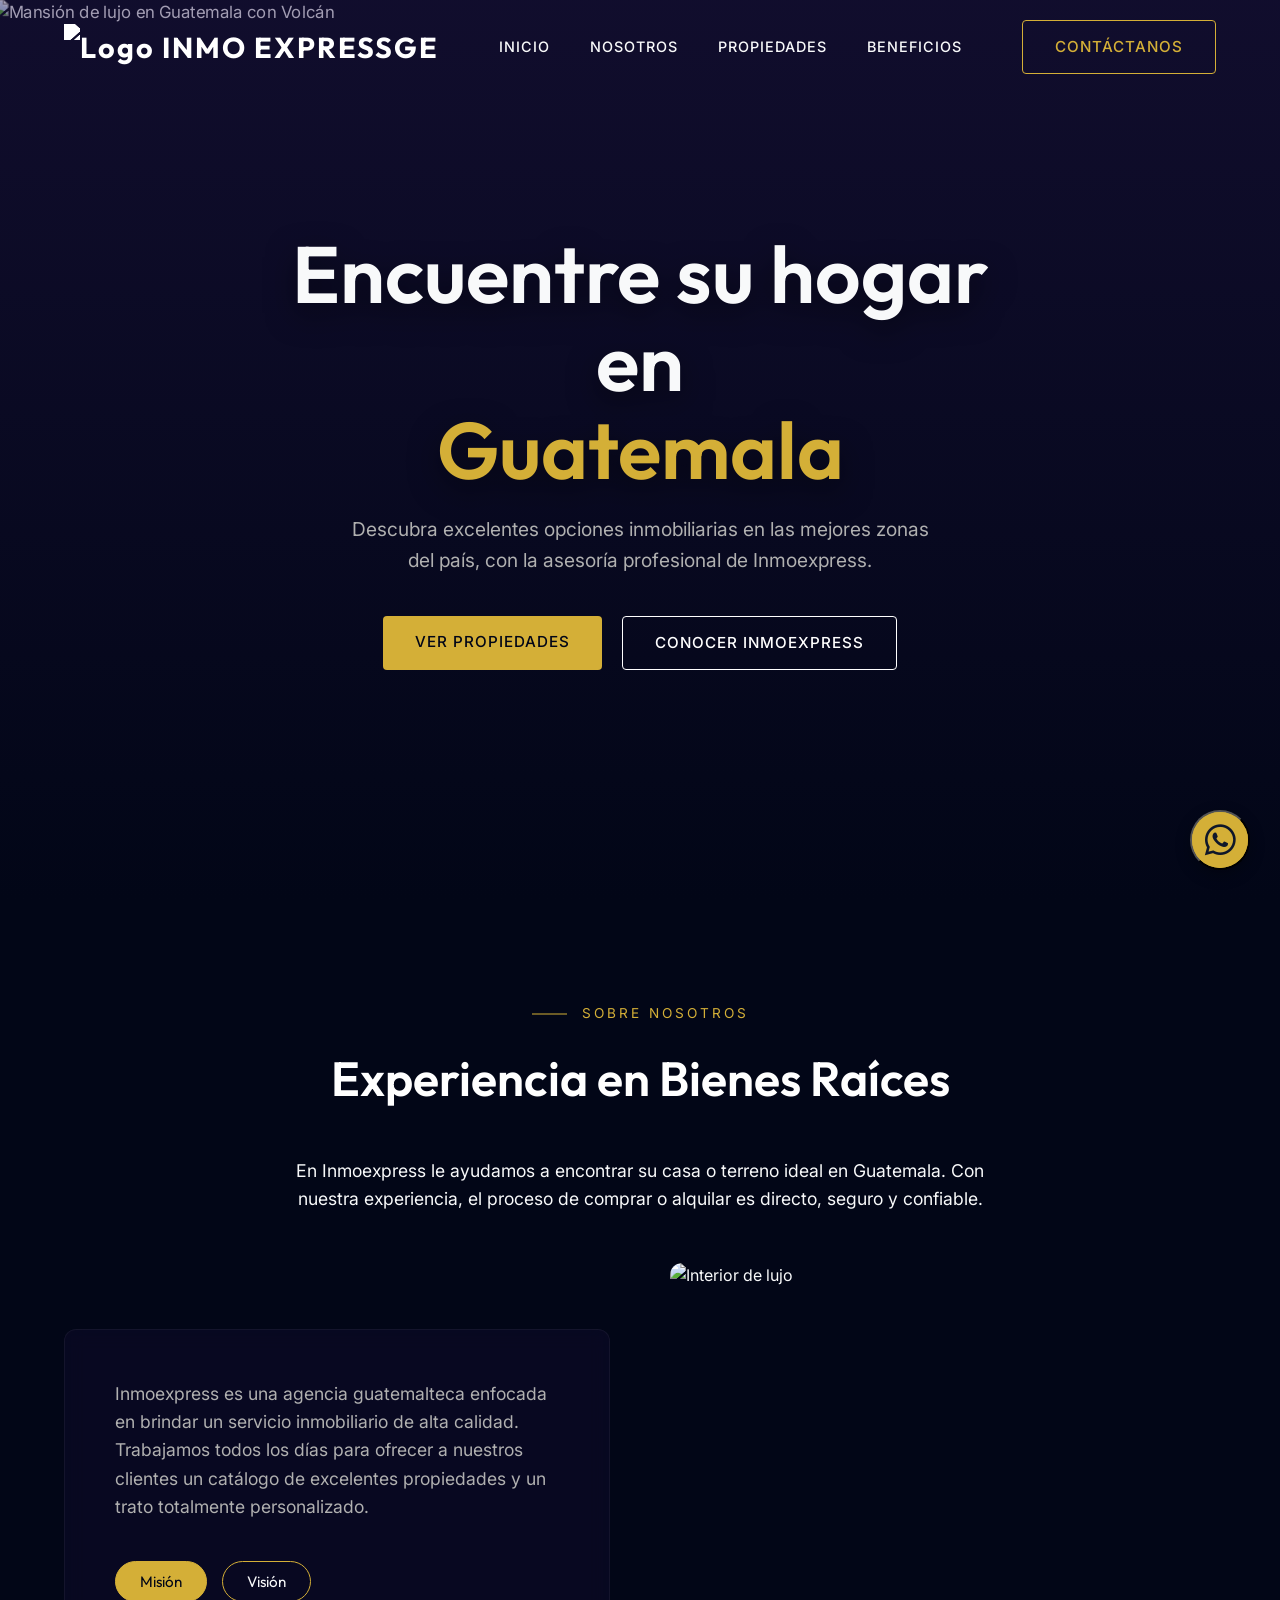
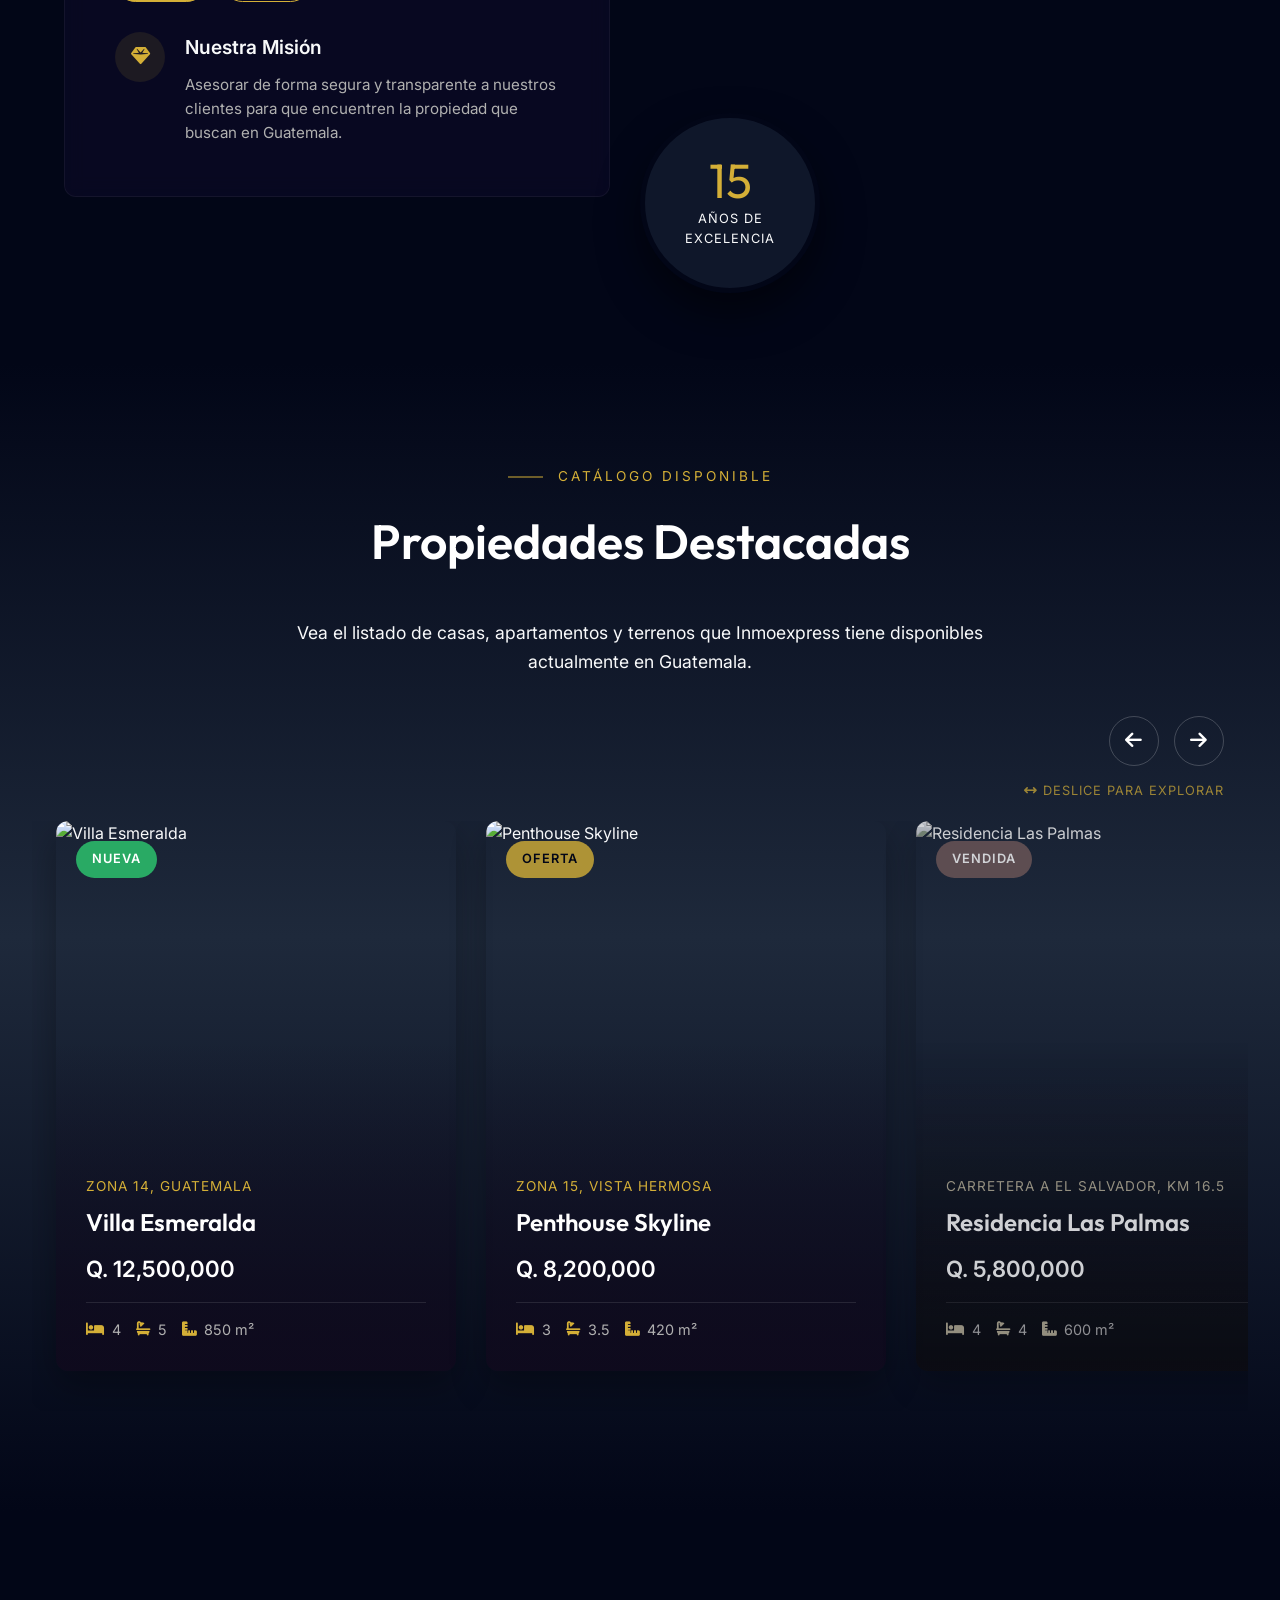
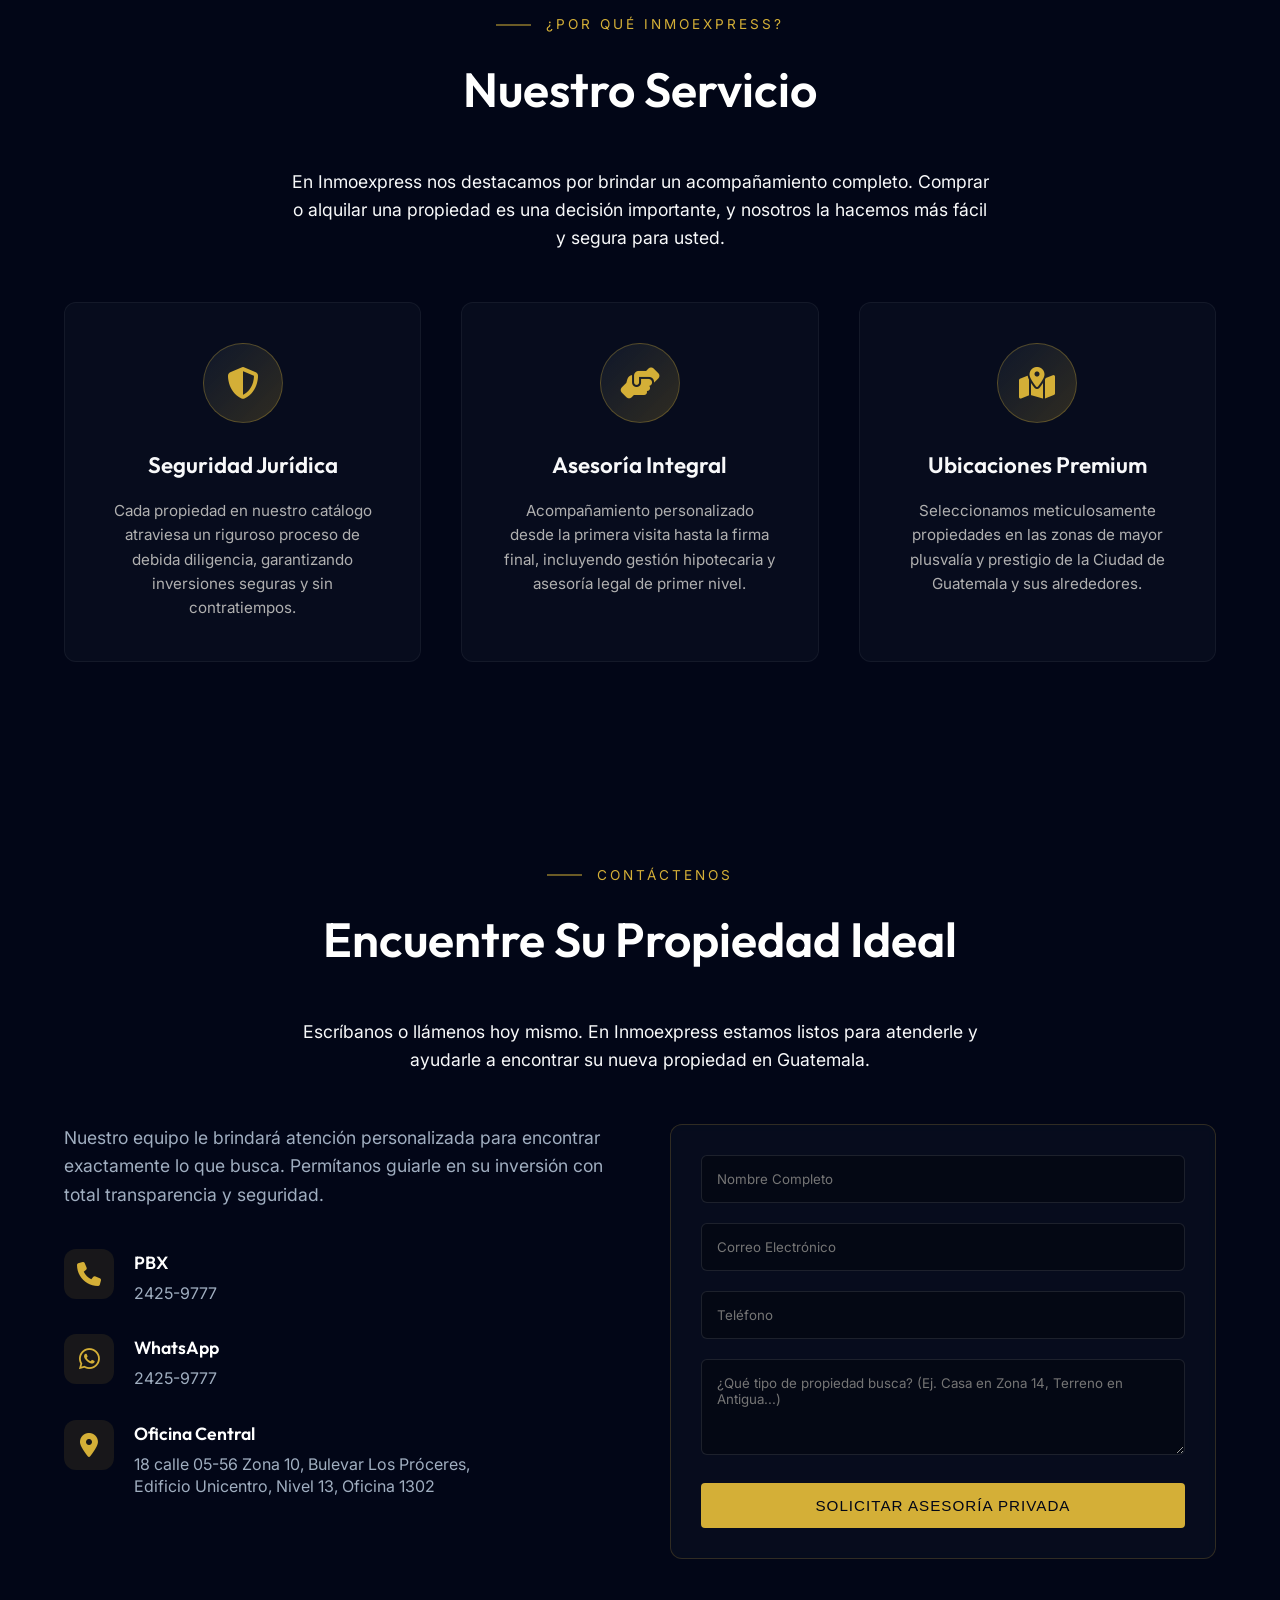
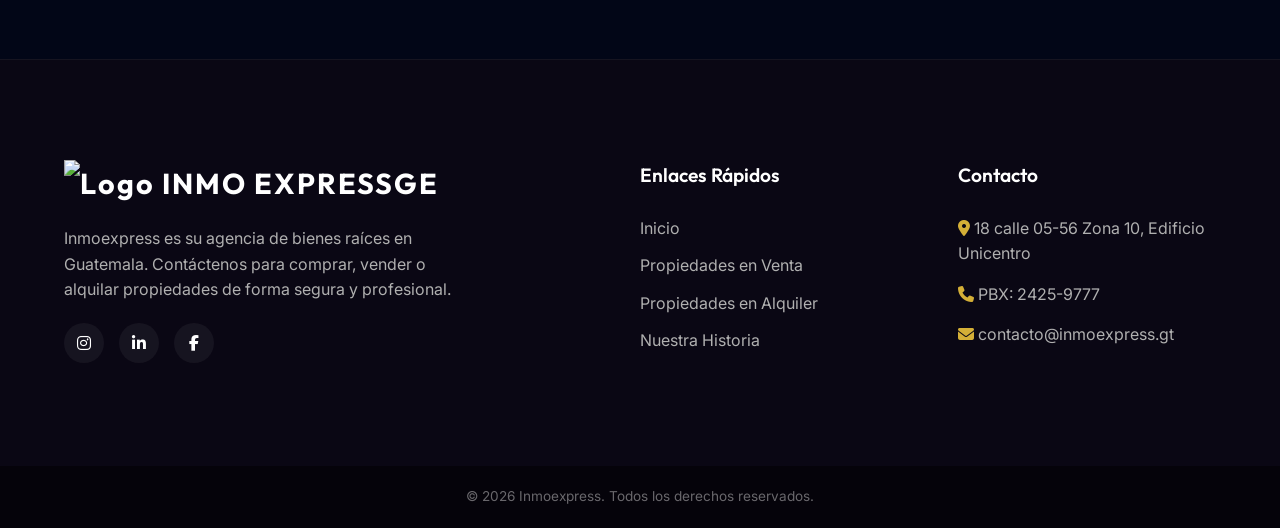
==== index.html @ 65773c31 "Add files via upload" ====
<!DOCTYPE html>
<html lang="es">
<head>
    <meta charset="UTF-8">
    <meta name="viewport" content="width=device-width, initial-scale=1.0">
    <title>Inmoexpress | Experiencia Premium en Bienes Raíces</title>
    <meta name="description" content="Descubra las propiedades más exclusivas en venta y alquiler en Guatemala. Inmoexpress le ofrece un servicio de lujo y una selección inigualable de hogares.">
    
    <!-- Google Fonts -->
    <link rel="preconnect" href="https://fonts.googleapis.com">
    <link rel="preconnect" href="https://fonts.gstatic.com" crossorigin>
    <link href="https://fonts.googleapis.com/css2?family=Inter:wght@300;400;500;600&family=Outfit:wght@400;600;700&display=swap" rel="stylesheet">
    
    <!-- Font Awesome -->
    <link rel="stylesheet" href="https://cdnjs.cloudflare.com/ajax/libs/font-awesome/6.4.0/css/all.min.css">
    
    <!-- Custom CSS -->
    <link rel="stylesheet" href="styles.css">
</head>
<body>
    
    <!-- Preloader -->
    <div id="preloader" class="preloader">
        <div class="loader-content">
            <img src="https://i.ibb.co/hxGrPKf1/Logo-INMO-EXPRESSGE.png" alt="Logo INMO EXPRESSGE" class="preloader-logo" style="max-width: 200px; margin-bottom: 20px;">
            <div class="line-loader"></div>
        </div>
    </div>


    <!-- Navigation -->
    <nav id="navbar" class="navbar">
        <div class="nav-container">
            <a href="#" class="brand-logo" style="display: flex; align-items: center;">
                <img src="https://i.ibb.co/hxGrPKf1/Logo-INMO-EXPRESSGE.png" alt="Logo INMO EXPRESSGE" class="navbar-logo" style="max-height: 75px;">
            </a>
            <ul class="nav-links">
                <li><a href="#inicio">Inicio</a></li>
                <li><a href="#nosotros">Nosotros</a></li>
                <li><a href="propiedades.html">Propiedades</a></li>
                <li><a href="#beneficios">Beneficios</a></li>
            </ul>
            <div class="nav-actions">
                <a href="#contacto" class="btn btn-outline">Contáctanos</a>
                <div class="hamburger">
                    <div class="bar"></div>
                    <div class="bar"></div>
                    <div class="bar"></div>
                </div>
            </div>
        </div>
    </nav>

    <!-- Hero Section -->
    <section id="inicio" class="hero">
        <div class="hero-bg">
            <img src="assets/mansion_4k_hero.png" alt="Mansión de lujo en Guatemala con Volcán">
            <div class="hero-overlay"></div>
        </div>
        <div class="hero-content">
            <h1 class="hero-title">Encuentre su hogar en <br><span class="text-gold">Guatemala</span></h1>
            <p class="hero-subtitle">Descubra excelentes opciones inmobiliarias en las mejores zonas del país, con la asesoría profesional de Inmoexpress.</p>
            <div class="hero-buttons">
                <a href="propiedades.html" class="btn btn-primary">Ver Propiedades</a>
                <a href="#nosotros" class="btn btn-secondary">Conocer Inmoexpress</a>
            </div>
        </div>

    </section>

    <section id="nosotros" class="about-section section-padding">
        <div class="container">
            <div class="text-center fade-in" style="margin-bottom: 50px;">
                <span class="section-tag">Sobre Nosotros</span>
                <h2 class="section-title">Experiencia en Bienes Raíces</h2>
                <p class="section-description" style="max-width: 700px; margin: 15px auto 0; color: var(--text-main); font-size: 1.1rem; line-height: 1.6;">En Inmoexpress le ayudamos a encontrar su casa o terreno ideal en Guatemala. Con nuestra experiencia, el proceso de comprar o alquilar es directo, seguro y confiable.</p>
            </div>
            <div class="about-grid">
                <div class="about-text glass-card fade-in">
                    <p>Inmoexpress es una agencia guatemalteca enfocada en brindar un servicio inmobiliario de alta calidad. Trabajamos todos los días para ofrecer a nuestros clientes un catálogo de excelentes propiedades y un trato totalmente personalizado.</p>
                    
                    <div class="mission-vision-tabs">
                        <button class="mv-tab active" data-tab="mision">Misión</button>
                        <button class="mv-tab" data-tab="vision">Visión</button>
                    </div>
                    <div class="mission-vision-content">
                        <div id="mision" class="mv-content active">
                            <div class="mv-item">
                                <div class="mv-icon"><i class="fa-solid fa-gem"></i></div>
                                <div>
                                    <h3>Nuestra Misión</h3>
                                    <p>Asesorar de forma segura y transparente a nuestros clientes para que encuentren la propiedad que buscan en Guatemala.</p>
                                </div>
                            </div>
                        </div>
                        <div id="vision" class="mv-content">
                            <div class="mv-item">
                                <div class="mv-icon"><i class="fa-solid fa-eye"></i></div>
                                <div>
                                    <h3>Nuestra Visión</h3>
                                    <p>Ser la agencia de bienes raíces más confiable de Guatemala, reconocida por nuestro excelente servicio al cliente.</p>
                                </div>
                            </div>
                        </div>
                    </div>
                </div>
                <div class="about-image-wrapper fade-in" style="transition-delay: 0.2s;">
                    <div class="about-image">
                        <img src="assets/prop_1_1777755595870.png" alt="Interior de lujo">
                    </div>
                    <div class="experience-badge tilt-effect">
                        <div class="badge-inner">
                            <div class="badge-front">
                                <span class="number">15</span>
                                <span class="text">Años de<br>Excelencia</span>
                            </div>
                            <div class="badge-back">
                                <span class="number">15</span>
                                <span class="text">Años de<br>Excelencia</span>
                            </div>
                        </div>
                    </div>
                </div>
            </div>
        </div>
    </section>

    <section id="propiedades" class="properties-section section-padding">
        <div class="container-fluid">
            <div class="text-center fade-in" style="margin-bottom: 40px;">
                <span class="section-tag">Catálogo Disponible</span>
                <h2 class="section-title">Propiedades Destacadas</h2>
                <p class="section-description" style="max-width: 700px; margin: 15px auto 0; color: var(--text-main); font-size: 1.1rem; line-height: 1.6;">Vea el listado de casas, apartamentos y terrenos que Inmoexpress tiene disponibles actualmente en Guatemala.</p>
            </div>
            <div class="properties-header fade-in">
                <div style="flex-grow: 1;"></div>
                <div class="header-actions" style="display: flex; flex-direction: column; align-items: flex-end; gap: 15px;">
                    <div class="carousel-controls">
                        <button class="carousel-btn prev-btn"><i class="fa-solid fa-arrow-left"></i></button>
                        <button class="carousel-btn next-btn"><i class="fa-solid fa-arrow-right"></i></button>
                    </div>
                    <p class="carousel-instruction" style="margin: 0; padding: 0; opacity: 0.7;"><i class="fa-solid fa-arrows-left-right"></i> Deslice para explorar</p>
                </div>
            </div>
            
            <div class="carousel-container fade-in" style="transition-delay: 0.2s;">
                <div class="properties-track" id="properties-track">
                    <!-- Property Cards injected by JS -->
                </div>
            </div>
        </div>
    </section>

    <section id="beneficios" class="benefits-section section-padding">
        <div class="container">
            <div class="text-center fade-in" style="margin-bottom: 50px;">
                <span class="section-tag">¿Por qué Inmoexpress?</span>
                <h2 class="section-title">Nuestro Servicio</h2>
                <p class="section-description" style="max-width: 700px; margin: 15px auto 0; color: var(--text-main); font-size: 1.1rem; line-height: 1.6;">En Inmoexpress nos destacamos por brindar un acompañamiento completo. Comprar o alquilar una propiedad es una decisión importante, y nosotros la hacemos más fácil y segura para usted.</p>
            </div>
            <div class="benefits-grid">
                <div class="benefit-card fade-in" style="transition-delay: 0.1s;">
                    <div class="icon-box"><i class="fa-solid fa-shield-halved"></i></div>
                    <h3>Seguridad Jurídica</h3>
                    <p>Cada propiedad en nuestro catálogo atraviesa un riguroso proceso de debida diligencia, garantizando inversiones seguras y sin contratiempos.</p>
                </div>
                <div class="benefit-card fade-in" style="transition-delay: 0.2s;">
                    <div class="icon-box"><i class="fa-solid fa-handshake-angle"></i></div>
                    <h3>Asesoría Integral</h3>
                    <p>Acompañamiento personalizado desde la primera visita hasta la firma final, incluyendo gestión hipotecaria y asesoría legal de primer nivel.</p>
                </div>
                <div class="benefit-card fade-in" style="transition-delay: 0.3s;">
                    <div class="icon-box"><i class="fa-solid fa-map-location-dot"></i></div>
                    <h3>Ubicaciones Premium</h3>
                    <p>Seleccionamos meticulosamente propiedades en las zonas de mayor plusvalía y prestigio de la Ciudad de Guatemala y sus alrededores.</p>
                </div>
            </div>
        </div>
    </section>

    <section id="contacto" class="contact-section section-padding" style="background: var(--bg-dark);">
        <div class="container">
            <div class="text-center fade-in" style="margin-bottom: 50px;">
                <span class="section-tag">Contáctenos</span>
                <h2 class="section-title">Encuentre Su Propiedad Ideal</h2>
                <p class="section-description" style="max-width: 700px; margin: 15px auto 0; color: var(--text-main); font-size: 1.1rem; line-height: 1.6;">Escríbanos o llámenos hoy mismo. En Inmoexpress estamos listos para atenderle y ayudarle a encontrar su nueva propiedad en Guatemala.</p>
            </div>
            <div class="contact-grid-split">
                <div class="contact-text-side fade-in">
                    <div class="contact-header-left">
                        <p class="contact-description">Nuestro equipo le brindará atención personalizada para encontrar exactamente lo que busca. Permítanos guiarle en su inversión con total transparencia y seguridad.</p>
                    </div>
                    
                    <div class="contact-info-list">
                        <a href="tel:+50224259777" class="info-item">
                            <div class="info-icon"><i class="fa-solid fa-phone"></i></div>
                            <div class="info-text">
                                <h4>PBX</h4>
                                <p>2425-9777</p>
                            </div>
                        </a>
                        <a href="https://wa.me/50224259777" target="_blank" class="info-item">
                            <div class="info-icon"><i class="fa-brands fa-whatsapp"></i></div>
                            <div class="info-text">
                                <h4>WhatsApp</h4>
                                <p>2425-9777</p>
                            </div>
                        </a>
                        <a href="https://maps.google.com/?q=Edificio+Unicentro+Zona+10+Guatemala" target="_blank" class="info-item">
                            <div class="info-icon"><i class="fa-solid fa-location-dot"></i></div>
                            <div class="info-text">
                                <h4>Oficina Central</h4>
                                <p>18 calle 05-56 Zona 10, Bulevar Los Próceres,<br>Edificio Unicentro, Nivel 13, Oficina 1302</p>
                            </div>
                        </a>
                    </div>
                </div>
                
                <div class="contact-form-side fade-in" style="transition-delay: 0.2s;">
                    <div class="contact-form-container glass-card">
                        <form id="main-contact-form" onsubmit="event.preventDefault(); alert('Formulario enviado con éxito. Un asesor se comunicará pronto.');">
                            <div class="form-group">
                                <input type="text" placeholder="Nombre Completo" required>
                            </div>
                            <div class="form-group">
                                <input type="email" placeholder="Correo Electrónico" required>
                            </div>
                            <div class="form-group">
                                <input type="tel" placeholder="Teléfono" required>
                            </div>
                            <div class="form-group">
                                <textarea rows="4" placeholder="¿Qué tipo de propiedad busca? (Ej. Casa en Zona 14, Terreno en Antigua...)" required></textarea>
                            </div>
                            <div class="form-btn">
                                <button type="submit" class="btn btn-primary" style="width: 100%;">Solicitar Asesoría Privada</button>
                            </div>
                        </form>
                    </div>
                </div>
            </div>
        </div>
    </section>

    <!-- Footer -->
    <footer class="advanced-footer">
        <div class="footer-top section-padding">
            <div class="container">
                <div class="footer-grid">
                    <div class="footer-brand">
                        <a href="#" class="brand-logo" style="display: flex; align-items: center; margin-bottom: 15px;">
                            <img src="https://i.ibb.co/hxGrPKf1/Logo-INMO-EXPRESSGE.png" alt="Logo INMO EXPRESSGE" class="footer-logo" style="max-height: 60px;">
                        </a>
                        <p>Inmoexpress es su agencia de bienes raíces en Guatemala. Contáctenos para comprar, vender o alquilar propiedades de forma segura y profesional.</p>
                        <div class="social-links">
                            <a href="#"><i class="fa-brands fa-instagram"></i></a>
                            <a href="#"><i class="fa-brands fa-linkedin-in"></i></a>
                            <a href="#"><i class="fa-brands fa-facebook-f"></i></a>
                        </div>
                    </div>
                    <div class="footer-links">
                        <h4>Enlaces Rápidos</h4>
                        <ul>
                            <li><a href="#inicio">Inicio</a></li>
                            <li><a href="propiedades.html">Propiedades en Venta</a></li>
                            <li><a href="propiedades.html">Propiedades en Alquiler</a></li>
                            <li><a href="#nosotros">Nuestra Historia</a></li>
                        </ul>
                    </div>
                    <div class="footer-contact">
                        <h4>Contacto</h4>
                        <ul>
                            <li><a href="https://maps.google.com/?q=Edificio+Unicentro+Zona+10+Guatemala" target="_blank"><i class="fa-solid fa-location-dot"></i> 18 calle 05-56 Zona 10, Edificio Unicentro</a></li>
                            <li><a href="tel:+50224259777"><i class="fa-solid fa-phone"></i> PBX: 2425-9777</a></li>
                            <li><a href="mailto:contacto@inmoexpress.gt"><i class="fa-solid fa-envelope"></i> contacto@inmoexpress.gt</a></li>
                        </ul>
                    </div>
                </div>
            </div>
        </div>
        <div class="footer-bottom">
            <div class="container">
                <p>&copy; 2026 Inmoexpress. Todos los derechos reservados.</p>
            </div>
        </div>
    </footer>

    <!-- Property Details Modal Overlay -->
    <div id="property-modal" class="modal-overlay">
        <div class="modal-content">
            <button class="close-modal"><i class="fa-solid fa-xmark"></i></button>
            <div class="modal-body" id="modal-body">
                <!-- Injected via JS -->
            </div>
        </div>
    </div>

    <!-- WhatsApp Chatbot -->
    <div class="whatsapp-container">
        <div class="whatsapp-chat-window" id="wa-chat-window">
            <div class="wa-header">
                <div class="wa-avatar">
                    <div class="wa-avatar-img">IE</div>
                    <div class="wa-status-dot"></div>
                </div>
                <div class="wa-info">
                    <h4>Inmoexpress</h4>
                    <p>en línea</p>
                </div>
                <button class="wa-close" id="wa-close"><i class="fa-solid fa-xmark"></i></button>
            </div>
            
            <div class="wa-body" id="wa-body">
                <div class="wa-date-badge">HOY</div>
                <div class="wa-message bot-message">
                    <p>¡Hola! 👋 Bienvenida a <strong>Inmoexpress</strong>. Estamos en línea ahora mismo y nos encantaría ayudarte a encontrar tu próximo hogar.</p>
                    <span class="wa-time">Ahora</span>
                </div>
                <div class="wa-message bot-message typing" id="wa-typing">
                    <div class="dot"></div>
                    <div class="dot"></div>
                    <div class="dot"></div>
                </div>
            </div>
            
            <div class="wa-footer">
                <div class="wa-action-card">
                    <h4>¿Iniciar conversación?</h4>
                    <p>Tiempo de respuesta promedio: 2 minutos</p>
                    <button class="wa-action-btn-new" id="wa-start-chat">
                        <i class="fa-brands fa-whatsapp"></i> Iniciar conversación
                    </button>
                </div>
            </div>
        </div>
        <button class="whatsapp-btn pulse" id="wa-btn">
            <i class="fa-brands fa-whatsapp"></i>
        </button>
    </div>

    <script src="script.js"></script>
</body>
</html>
---- styles.css ----
/* CSS Reset & Variables */
:root {
    --primary: #0f172a; /* Slate 900 */
    --primary-light: #1e293b;
    --accent: #D4AF37; /* Gold */
    --accent-hover: #f1cd56;
    --text-main: #f8f9fa;
    --text-muted: #b0b0b0;
    --bg-dark: #020617; /* Slate 950 */
    --bg-card: rgba(15, 23, 42, 0.4);
    
    --font-heading: 'Outfit', sans-serif;
    --font-body: 'Inter', sans-serif;
    
    --transition: all 0.4s cubic-bezier(0.25, 0.8, 0.25, 1);
    --transition-slow: all 0.8s cubic-bezier(0.25, 0.8, 0.25, 1);
}

* {
    margin: 0;
    padding: 0;
    box-sizing: border-box;
}

html {
    scroll-behavior: smooth;
}

body {
    font-family: var(--font-body);
    background-color: var(--bg-dark);
    color: var(--text-main);
    overflow-x: hidden;
    line-height: 1.6;
}

h1, h2, h3, h4 {
    font-family: var(--font-heading);
    font-weight: 600;
}

a {
    text-decoration: none;
    color: inherit;
    transition: var(--transition);
}

ul {
    list-style: none;
}

/* Utilities */
.text-gold { color: var(--accent); }
.section-padding { padding: 100px 0; }
.container { width: 90%; max-width: 1200px; margin: 0 auto; }
.container-fluid { width: 95%; margin: 0 auto; overflow: hidden; }
.text-center { text-align: center; }

.section-tag {
    display: inline-block;
    color: var(--accent);
    font-size: 0.85rem;
    text-transform: uppercase;
    letter-spacing: 3px;
    margin-bottom: 15px;
    position: relative;
    padding-left: 50px;
}
.section-tag::before {
    content: '';
    position: absolute;
    left: 0;
    top: 50%;
    transform: translateY(-50%);
    width: 35px;
    height: 1px;
    background-color: var(--accent);
}

.section-title {
    font-size: 3rem;
    margin-bottom: 40px;
    color: white;
}

.btn {
    display: inline-block;
    padding: 14px 32px;
    border-radius: 4px;
    font-weight: 500;
    font-size: 0.95rem;
    letter-spacing: 1px;
    text-transform: uppercase;
    cursor: pointer;
    transition: var(--transition);
    border: none;
}

.btn-primary {
    background-color: var(--accent);
    color: var(--bg-dark);
}
.btn-primary:hover {
    background-color: var(--accent-hover);
    transform: translateY(-3px);
    box-shadow: 0 10px 20px rgba(212, 175, 55, 0.3);
}

.btn-secondary {
    background-color: transparent;
    color: white;
    border: 1px solid white;
}
.btn-secondary:hover {
    background-color: white;
    color: var(--bg-dark);
}

.btn-outline {
    background-color: transparent;
    color: var(--accent);
    border: 1px solid var(--accent);
}
.btn-outline:hover {
    background-color: var(--accent);
    color: var(--bg-dark);
}

/* Glassmorphism */
.glass-card {
    background: rgba(39, 24, 78, 0.2);
    backdrop-filter: blur(10px);
    -webkit-backdrop-filter: blur(10px);
    border: 1px solid rgba(255, 255, 255, 0.05);
    border-radius: 12px;
}

/* Preloader */
.preloader {
    position: fixed;
    top: 0;
    left: 0;
    width: 100%;
    height: 100vh;
    background-color: var(--bg-dark);
    display: flex;
    justify-content: center;
    align-items: center;
    z-index: 9999;
    transition: opacity 0.8s ease;
}
.loader-content {
    text-align: center;
}
.logo-text {
    font-family: var(--font-heading);
    font-size: 3rem;
    letter-spacing: 10px;
    color: var(--accent);
    margin-bottom: 20px;
}
.line-loader {
    width: 0;
    height: 2px;
    background-color: var(--accent);
    animation: loadingLine 2s ease-in-out forwards;
}
@keyframes loadingLine {
    0% { width: 0; }
    50% { width: 100px; }
    100% { width: 200px; }
}

/* Navigation */
.navbar {
    position: fixed;
    top: 0;
    width: 100%;
    padding: 20px 0;
    z-index: 1000;
    transition: var(--transition);
}
.navbar.scrolled {
    background: rgba(15, 10, 29, 0.9);
    backdrop-filter: blur(10px);
    padding: 15px 0;
    border-bottom: 1px solid rgba(255, 255, 255, 0.05);
}
.nav-container {
    width: 90%;
    margin: 0 auto;
    display: flex;
    justify-content: space-between;
    align-items: center;
}
.brand-logo {
    font-family: var(--font-heading);
    font-size: 1.8rem;
    font-weight: 700;
    letter-spacing: 2px;
    color: white;
}
.brand-logo span {
    color: var(--accent);
}
.navbar-logo {
    transition: all 0.3s ease;
}
.navbar:not(.scrolled) .navbar-logo {
    filter: brightness(0) invert(1);
}
.nav-links {
    display: flex;
    gap: 40px;
}
.nav-links a {
    font-size: 0.9rem;
    text-transform: uppercase;
    letter-spacing: 1px;
    font-weight: 500;
    position: relative;
}
.nav-links a::after {
    content: '';
    position: absolute;
    bottom: -5px;
    left: 0;
    width: 0;
    height: 1px;
    background-color: var(--accent);
    transition: var(--transition);
}
.nav-links a:hover::after {
    width: 100%;
}
.nav-actions {
    display: flex;
    align-items: center;
    gap: 20px;
}
.hamburger {
    display: none;
    cursor: pointer;
}
.hamburger .bar {
    width: 25px;
    height: 2px;
    background-color: white;
    margin: 5px 0;
    transition: var(--transition);
}

/* Hero */
.hero {
    position: relative;
    height: 100vh;
    display: flex;
    align-items: center;
    justify-content: center;
    overflow: hidden;
}
.hero-bg {
    position: absolute;
    top: 0;
    left: 0;
    width: 100%;
    height: 100%;
    z-index: -1;
}
.hero-bg img {
    width: 100%;
    height: 100%;
    object-fit: cover;
    transform: scale(1.05);
    animation: pulseBg 20s infinite alternate;
}
.hero-overlay {
    position: absolute;
    top: 0;
    left: 0;
    width: 100%;
    height: 100%;
    background: linear-gradient(to top, var(--bg-dark) 0%, rgba(39, 24, 78, 0.4) 100%);
}
@keyframes pulseBg {
    0% { transform: scale(1.05); }
    100% { transform: scale(1.15); }
}
.hero-content {
    text-align: center;
    max-width: 800px;
    padding: 0 20px;
    z-index: 1;
    transform: translateY(30px);
    opacity: 0;
    animation: fadeInUp 1s ease 1s forwards;
}
.hero-title {
    font-size: 5rem;
    line-height: 1.1;
    margin-bottom: 20px;
    text-shadow: 0 10px 30px rgba(0,0,0,0.5);
}
.hero-subtitle {
    font-size: 1.2rem;
    color: var(--text-muted);
    margin-bottom: 40px;
    max-width: 600px;
    margin-left: auto;
    margin-right: auto;
}
.hero-buttons {
    display: flex;
    gap: 20px;
    justify-content: center;
}

/* Removed Scroll Indicator */

/* Animations */
@keyframes fadeInUp {
    from { transform: translateY(40px); opacity: 0; }
    to { transform: translateY(0); opacity: 1; }
}
@keyframes fadeIn {
    from { opacity: 0; }
    to { opacity: 1; }
}

.fade-in {
    opacity: 0;
    transform: translateY(30px);
    transition: opacity 0.8s ease, transform 0.8s ease;
}
.fade-in.visible {
    opacity: 1;
    transform: translateY(0);
}

/* About Section */
.about-grid {
    display: grid;
    grid-template-columns: 1fr 1fr;
    gap: 60px;
    align-items: center;
}
.about-text {
    padding: 50px;
}
.about-text > p {
    color: var(--text-muted);
    margin-bottom: 40px;
    font-size: 1.1rem;
}
.mission-vision-tabs {
    display: flex;
    gap: 15px;
    margin-bottom: 30px;
}
.mv-tab {
    padding: 10px 24px;
    background: transparent;
    border: 1px solid var(--accent);
    color: var(--text-main);
    border-radius: 30px;
    cursor: pointer;
    font-family: var(--font-heading);
    transition: var(--transition);
    font-size: 0.95rem;
}
.mv-tab.active {
    background: var(--accent);
    color: var(--bg-dark);
}
.mv-tab:hover:not(.active) {
    background: rgba(212, 175, 55, 0.1);
}
.mv-content {
    display: none;
    animation: fadeIn 0.5s ease;
}
.mv-content.active {
    display: block;
}
.mv-item {
    display: flex;
    gap: 20px;
}
.mv-icon {
    width: 50px;
    height: 50px;
    background: rgba(212, 175, 55, 0.1);
    border-radius: 50%;
    display: flex;
    justify-content: center;
    align-items: center;
    color: var(--accent);
    font-size: 1.2rem;
    flex-shrink: 0;
}
.mv-item h3 {
    font-size: 1.2rem;
    margin-bottom: 10px;
    font-family: var(--font-body);
}
.mv-item p {
    color: var(--text-muted);
    font-size: 0.95rem;
}

.about-image-wrapper {
    position: relative;
    height: 600px;
}
.about-image {
    width: 100%;
    height: 100%;
    border-radius: 12px;
    overflow: hidden;
}
.about-image img {
    width: 100%;
    height: 100%;
    object-fit: cover;
    transition: transform 10s ease;
}
.about-image-wrapper:hover .about-image img {
    transform: scale(1.1);
}
.experience-badge {
    position: absolute;
    bottom: -30px;
    left: -30px;
    width: 180px;
    height: 180px;
    perspective: 1000px;
    z-index: 10;
}
.badge-inner {
    position: relative;
    width: 100%;
    height: 100%;
    transform-style: preserve-3d;
    transition: transform 1s;
}
.badge-front, .badge-back {
    position: absolute;
    width: 100%;
    height: 100%;
    backface-visibility: hidden;
    background: var(--primary);
    padding: 30px;
    border-radius: 50%;
    display: flex;
    flex-direction: column;
    justify-content: center;
    align-items: center;
    text-align: center;
    border: 5px solid var(--bg-dark);
    box-shadow: 0 20px 40px rgba(0,0,0,0.5);
}
.badge-back {
    transform: rotateY(180deg);
}
.badge-front .number, .badge-back .number {
    font-size: 3rem;
    font-family: var(--font-heading);
    color: var(--accent);
    line-height: 1;
}
.badge-front .text, .badge-back .text {
    font-size: 0.8rem;
    text-transform: uppercase;
    letter-spacing: 1px;
    margin-top: 5px;
    color: var(--text-main);
}

/* Properties Carousel */
.properties-section {
    background: linear-gradient(180deg, var(--bg-dark) 0%, var(--primary-light) 50%, var(--bg-dark) 100%);
    position: relative;
}
.properties-header {
    display: flex;
    justify-content: space-between;
    align-items: flex-end;
    margin-bottom: 20px;
    padding: 0 2%;
}
.carousel-controls {
    display: flex;
    gap: 15px;
}
.carousel-btn {
    width: 50px;
    height: 50px;
    border-radius: 50%;
    background: transparent;
    border: 1px solid rgba(255,255,255,0.2);
    color: white;
    cursor: pointer;
    transition: var(--transition);
    display: flex;
    justify-content: center;
    align-items: center;
    font-size: 1.2rem;
}
.carousel-btn:hover {
    background: var(--accent);
    color: var(--bg-dark);
    border-color: var(--accent);
}
.carousel-instruction {
    text-align: right;
    padding: 0 2%;
    color: var(--accent);
    font-size: 0.8rem;
    margin-bottom: 20px;
    text-transform: uppercase;
    letter-spacing: 1px;
}

.carousel-container {
    width: 100%;
    overflow-x: auto;
    /* Hide scrollbar */
    -ms-overflow-style: none;
    scrollbar-width: none;
    cursor: grab;
    padding-bottom: 40px;
}
.carousel-container::-webkit-scrollbar {
    display: none;
}
.carousel-container:active {
    cursor: grabbing;
}
.properties-track {
    display: flex;
    gap: 30px;
    padding: 0 2%;
    width: max-content;
}

/* Property Card */
.property-card {
    width: 400px;
    height: 550px;
    border-radius: 12px;
    overflow: hidden;
    position: relative;
    flex-shrink: 0;
    transition: var(--transition);
    cursor: pointer;
    box-shadow: 0 15px 35px rgba(0,0,0,0.3);
    perspective: 1000px;
    transform-style: preserve-3d;
}
.property-card:hover {
    transform: translateY(-10px);
    box-shadow: 0 25px 50px rgba(0,0,0,0.5);
}
.property-image {
    width: 100%;
    height: 100%;
    position: absolute;
    top: 0;
    left: 0;
    z-index: 1;
}
.property-image img {
    width: 100%;
    height: 100%;
    object-fit: cover;
    transition: transform 0.8s ease;
}
.property-card:hover .property-image img {
    transform: scale(1.08);
}
.property-overlay {
    position: absolute;
    bottom: 0;
    left: 0;
    width: 100%;
    height: 60%;
    background: linear-gradient(to top, rgba(15, 10, 29, 0.95) 0%, transparent 100%);
    z-index: 2;
    display: flex;
    flex-direction: column;
    justify-content: flex-end;
    padding: 30px;
}
.property-status {
    position: absolute;
    top: 20px;
    left: 20px;
    z-index: 3;
    padding: 8px 16px;
    border-radius: 30px;
    font-size: 0.8rem;
    font-weight: 600;
    text-transform: uppercase;
    letter-spacing: 1px;
    backdrop-filter: blur(5px);
}
.status-nueva { background: rgba(46, 204, 113, 0.8); color: white; }
.status-oferta { background: rgba(212, 175, 55, 0.8); color: var(--bg-dark); }
.status-vendida { background: rgba(231, 76, 60, 0.8); color: white; }

/* Sold State */
.property-card.is-sold {
    filter: grayscale(80%);
    opacity: 0.8;
}
.property-card.is-sold:hover {
    transform: none;
    cursor: not-allowed;
}
.property-card.is-sold .property-image img {
    transform: none;
}

.property-location {
    font-size: 0.85rem;
    color: var(--accent);
    margin-bottom: 5px;
    text-transform: uppercase;
    letter-spacing: 1px;
}
.property-title {
    font-family: var(--font-heading);
    font-size: 1.5rem;
    color: white;
    margin-bottom: 10px;
}
.property-price {
    font-size: 1.4rem;
    font-weight: 600;
    color: white;
    margin-bottom: 15px;
}
.property-features {
    display: flex;
    gap: 15px;
    border-top: 1px solid rgba(255,255,255,0.1);
    padding-top: 15px;
}
.feature {
    display: flex;
    align-items: center;
    gap: 8px;
    font-size: 0.9rem;
    color: var(--text-muted);
}
.feature i {
    color: var(--accent);
}

.view-more-card {
    display: flex;
    justify-content: center;
    align-items: center;
    background: transparent;
    border: 1px dashed rgba(255,255,255,0.3);
}
.view-more-card:hover {
    border-color: var(--accent);
    background: rgba(212, 175, 55, 0.05);
}
.view-more-content {
    text-align: center;
    color: var(--accent);
    font-size: 1.2rem;
    font-weight: 500;
}
.view-more-content i {
    font-size: 2rem;
    margin-bottom: 15px;
    display: block;
}

/* Benefits Section */
.benefits-grid {
    display: grid;
    grid-template-columns: repeat(3, 1fr);
    gap: 40px;
    margin-top: 50px;
}
.benefit-card {
    text-align: center;
    padding: 40px;
    background: var(--bg-card);
    border: 1px solid rgba(255,255,255,0.05);
    border-radius: 12px;
    transition: var(--transition);
}
.benefit-card:hover {
    transform: translateY(-10px);
    border-color: var(--accent);
    background: rgba(39, 24, 78, 0.8);
}
.icon-box {
    width: 80px;
    height: 80px;
    margin: 0 auto 25px;
    background: linear-gradient(135deg, var(--primary) 0%, rgba(212, 175, 55, 0.2) 100%);
    border-radius: 50%;
    display: flex;
    justify-content: center;
    align-items: center;
    font-size: 2rem;
    color: var(--accent);
    border: 1px solid rgba(212, 175, 55, 0.3);
}
.benefit-card h3 {
    margin-bottom: 15px;
    font-size: 1.4rem;
}
.benefit-card p {
    color: var(--text-muted);
    font-size: 0.95rem;
}

/* Footer */
.advanced-footer {
    background: #0a0714;
    border-top: 1px solid rgba(255,255,255,0.05);
}
.footer-grid {
    display: grid;
    grid-template-columns: 2fr 1fr 1fr;
    gap: 60px;
}
.footer-brand p {
    color: var(--text-muted);
    margin: 20px 0;
    max-width: 400px;
}
.social-links {
    display: flex;
    gap: 15px;
}
.social-links a {
    width: 40px;
    height: 40px;
    border-radius: 50%;
    background: rgba(255,255,255,0.05);
    display: flex;
    justify-content: center;
    align-items: center;
    color: white;
}
.social-links a:hover {
    background: var(--accent);
    color: var(--bg-dark);
    transform: translateY(-3px);
}
.footer-links h4, .footer-contact h4 {
    color: white;
    font-family: var(--font-heading);
    font-size: 1.2rem;
    margin-bottom: 25px;
}
.footer-links ul li {
    margin-bottom: 12px;
}
.footer-links a {
    color: var(--text-muted);
}
.footer-links a:hover {
    color: var(--accent);
    padding-left: 5px;
}
.footer-contact ul li {
    color: var(--text-muted);
    margin-bottom: 15px;
    display: flex;
    gap: 15px;
    align-items: flex-start;
}
.footer-contact i {
    color: var(--accent);
    margin-top: 4px;
}
.footer-bottom {
    background: #05030a;
    padding: 20px 0;
    text-align: center;
    color: rgba(255,255,255,0.4);
    font-size: 0.85rem;
}

/* Modal Overlay */
.modal-overlay {
    position: fixed;
    top: 0;
    left: 0;
    width: 100%;
    height: 100vh;
    background: rgba(15, 10, 29, 0.95);
    backdrop-filter: blur(20px);
    z-index: 2000;
    display: flex;
    justify-content: center;
    align-items: center;
    opacity: 0;
    pointer-events: none;
    transition: opacity 0.5s ease;
}
.modal-overlay.active {
    opacity: 1;
    pointer-events: all;
}
.modal-content {
    width: 90%;
    max-width: 1200px;
    height: 90vh;
    background: var(--bg-dark);
    border: 1px solid rgba(212, 175, 55, 0.2);
    border-radius: 20px;
    overflow: hidden;
    position: relative;
    transform: scale(0.95) translateY(20px);
    transition: transform 0.5s cubic-bezier(0.25, 0.8, 0.25, 1);
    display: flex;
}
.modal-overlay.active .modal-content {
    transform: scale(1) translateY(0);
}
.close-modal {
    position: absolute;
    top: 20px;
    right: 20px;
    width: 40px;
    height: 40px;
    border-radius: 50%;
    background: rgba(0,0,0,0.5);
    border: 1px solid rgba(255,255,255,0.2);
    color: white;
    font-size: 1.2rem;
    cursor: pointer;
    z-index: 10;
    transition: var(--transition);
}
.close-modal:hover {
    background: var(--accent);
    color: var(--bg-dark);
}
.modal-body {
    display: flex;
    width: 100%;
    height: 100%;
}

/* Modal Content Injection Styles */
.modal-image {
    width: 50%;
    height: 100%;
    position: relative;
}
.modal-image img {
    width: 100%;
    height: 100%;
    object-fit: cover;
}
.modal-details {
    width: 50%;
    height: 100%;
    padding: 50px;
    overflow-y: auto;
}
.modal-details::-webkit-scrollbar {
    width: 6px;
}
.modal-details::-webkit-scrollbar-thumb {
    background: rgba(212, 175, 55, 0.3);
    border-radius: 3px;
}
.modal-title {
    font-family: var(--font-heading);
    font-size: 2.5rem;
    margin-bottom: 5px;
}
.modal-location {
    color: var(--accent);
    font-size: 1rem;
    text-transform: uppercase;
    letter-spacing: 1px;
    margin-bottom: 20px;
}
.modal-price {
    font-size: 2rem;
    font-weight: 600;
    margin-bottom: 30px;
    color: white;
}
.modal-features-grid {
    display: grid;
    grid-template-columns: repeat(2, 1fr);
    gap: 20px;
    margin-bottom: 40px;
}
.modal-feature {
    display: flex;
    align-items: center;
    gap: 15px;
    background: rgba(255,255,255,0.05);
    padding: 15px;
    border-radius: 8px;
}
.modal-feature i {
    color: var(--accent);
    font-size: 1.2rem;
}
.modal-description {
    color: var(--text-muted);
    margin-bottom: 40px;
}

/* Contact Form inside Modal */
.contact-form-container {
    background: var(--bg-card);
    padding: 30px;
    border-radius: 12px;
    border: 1px solid rgba(212, 175, 55, 0.2);
}
.form-title {
    font-family: var(--font-heading);
    font-size: 1.5rem;
    margin-bottom: 10px;
}
.form-subtitle {
    color: var(--accent);
    font-size: 0.9rem;
    margin-bottom: 20px;
}
.form-group {
    margin-bottom: 20px;
}
.form-group input, .form-group textarea {
    width: 100%;
    padding: 15px;
    background: rgba(0,0,0,0.3);
    border: 1px solid rgba(255,255,255,0.1);
    border-radius: 6px;
    color: white;
    font-family: var(--font-body);
}
.form-group input:focus, .form-group textarea:focus {
    outline: none;
    border-color: var(--accent);
}
.form-btn {
    width: 100%;
    text-align: center;
}

/* Disabled Form State (Sold) */
.contact-form-container.disabled {
    opacity: 0.5;
    pointer-events: none;
    filter: grayscale(100%);
}
.sold-message {
    color: #e74c3c;
    font-weight: bold;
    margin-bottom: 15px;
    display: none;
}
.contact-form-container.disabled .sold-message {
    display: block;
}

/* Demo Admin Panel */
.admin-toggle-btn {
    position: fixed;
    bottom: 30px;
    left: 30px;
    width: 50px;
    height: 50px;
    border-radius: 50%;
    background: var(--bg-dark);
    color: var(--text-muted);
    border: 1px solid rgba(255,255,255,0.2);
    z-index: 100;
    cursor: pointer;
    font-size: 1.2rem;
    transition: var(--transition);
}
.admin-toggle-btn:hover {
    background: white;
    color: black;
}
.admin-panel {
    position: fixed;
    bottom: 90px;
    left: 30px;
    width: 350px;
    background: rgba(15, 10, 29, 0.95);
    backdrop-filter: blur(10px);
    border: 1px solid rgba(255,255,255,0.1);
    border-radius: 12px;
    padding: 20px;
    z-index: 100;
    transform: translateX(-400px);
    opacity: 0;
    transition: var(--transition);
}
.admin-panel.open {
    transform: translateX(0);
    opacity: 1;
}
.admin-header {
    display: flex;
    justify-content: space-between;
    align-items: center;
    margin-bottom: 10px;
    border-bottom: 1px solid rgba(255,255,255,0.1);
    padding-bottom: 10px;
}
.admin-desc {
    font-size: 0.8rem;
    color: var(--text-muted);
    margin-bottom: 15px;
}
#close-admin {
    background: none;
    border: none;
    color: white;
    cursor: pointer;
}
.admin-item {
    display: flex;
    justify-content: space-between;
    align-items: center;
    margin-bottom: 10px;
    background: rgba(255,255,255,0.05);
    padding: 10px;
    border-radius: 6px;
}
.admin-item-title {
    font-size: 0.85rem;
    max-width: 150px;
    white-space: nowrap;
    overflow: hidden;
    text-overflow: ellipsis;
}
.admin-item select {
    background: var(--bg-dark);
    color: white;
    border: 1px solid var(--accent);
    padding: 5px;
    border-radius: 4px;
    font-size: 0.8rem;
}

/* WhatsApp Chatbot */
.whatsapp-container {
    position: fixed;
    bottom: 30px;
    right: 30px;
    z-index: 1000;
}
.whatsapp-btn {
    width: 60px;
    height: 60px;
    background: var(--accent);
    border-radius: 50%;
    box-shadow: 0 5px 15px rgba(0,0,0,0.3);
    cursor: pointer;
    font-size: 2.2rem;
    color: white;
    display: flex;
    justify-content: center;
    align-items: center;
    position: relative;
    z-index: 2;
    transition: var(--transition);
}
.whatsapp-btn i {
    color: var(--primary);
}
.whatsapp-btn:hover {
    transform: scale(1.1);
}
.pulse::before {
    content: '';
    position: absolute;
    width: 100%;
    height: 100%;
    background: inherit;
    border-radius: inherit;
    z-index: -1;
    animation: pulseAnim 2s infinite;
}
@keyframes pulseAnim {
    0% { transform: scale(1); opacity: 0.8; }
    100% { transform: scale(1.5); opacity: 0; }
}
.whatsapp-chat-window {
    position: absolute;
    bottom: 80px;
    right: 0;
    width: 320px;
    background: white;
    border-radius: 12px;
    overflow: hidden;
    box-shadow: 0 10px 30px rgba(0,0,0,0.3);
    transform-origin: bottom right;
    transform: scale(0);
    opacity: 0;
    transition: var(--transition);
    z-index: 1;
}
.whatsapp-chat-window.open {
    transform: scale(1);
    opacity: 1;
}
.wa-header {
    background: var(--primary);
    padding: 15px 20px;
    display: flex;
    align-items: center;
    gap: 15px;
    color: white;
    border-top-left-radius: 12px;
    border-top-right-radius: 12px;
}
.wa-avatar {
    position: relative;
    width: 40px;
    height: 40px;
}
.wa-avatar-img {
    width: 100%;
    height: 100%;
    background: linear-gradient(135deg, #a88a44, #504020);
    border-radius: 50%;
    display: flex;
    justify-content: center;
    align-items: center;
    font-weight: 700;
    font-size: 1.2rem;
    color: white;
}
.wa-status-dot {
    position: absolute;
    bottom: 0;
    right: 0;
    width: 12px;
    height: 12px;
    background: #25D366;
    border: 2px solid var(--primary);
    border-radius: 50%;
}
.wa-info h4 {
    font-family: var(--font-heading);
    font-size: 1.1rem;
    margin: 0;
    font-weight: 600;
}
.wa-info p {
    font-size: 0.8rem;
    margin: 0;
    color: #a0aec0;
}
.wa-close {
    margin-left: auto;
    background: none;
    border: none;
    color: white;
    cursor: pointer;
    font-size: 1.2rem;
}
.wa-body {
    height: 260px;
    background: #e5ddd5;
    background-image: url('data:image/svg+xml,%3Csvg width="20" height="20" viewBox="0 0 20 20" xmlns="http://www.w3.org/2000/svg"%3E%3Cg fill="%23d0c9c3" fill-opacity="0.4" fill-rule="evenodd"%3E%3Ccircle cx="3" cy="3" r="3"/%3E%3Ccircle cx="13" cy="13" r="3"/%3E%3C/g%3E%3C/svg%3E');
    padding: 20px;
    overflow-y: auto;
    display: flex;
    flex-direction: column;
    gap: 15px;
}
.wa-date-badge {
    align-self: center;
    background: rgba(225, 245, 254, 0.9);
    padding: 5px 12px;
    border-radius: 12px;
    font-size: 0.7rem;
    color: #555;
    font-weight: 600;
    margin-bottom: 5px;
}
.wa-message {
    max-width: 90%;
    padding: 12px 15px;
    border-radius: 12px;
    font-size: 0.95rem;
    line-height: 1.4;
    position: relative;
    color: #333;
    box-shadow: 0 1px 2px rgba(0,0,0,0.1);
}
.wa-message p { margin: 0; }
.bot-message {
    background: white;
    align-self: flex-start;
    border-top-left-radius: 0;
}
.wa-time {
    display: block;
    font-size: 0.7rem;
    color: #999;
    text-align: right;
    margin-top: 5px;
}
.typing {
    display: none;
    width: 60px;
    gap: 5px;
    justify-content: center;
    align-items: center;
    height: 40px;
}
.typing.active {
    display: flex;
}
.dot {
    width: 8px;
    height: 8px;
    background: #ccc;
    border-radius: 50%;
    animation: bounce 1.4s infinite ease-in-out;
}
.dot:nth-child(1) { animation-delay: -0.32s; }
.dot:nth-child(2) { animation-delay: -0.16s; }
@keyframes bounce {
    0%, 80%, 100% { transform: scale(0); }
    40% { transform: scale(1); }
}
.wa-footer {
    padding: 10px;
    background: #f0f0f0;
}
.wa-action-card {
    background: white;
    padding: 15px;
    border-radius: 12px;
    text-align: center;
    box-shadow: 0 2px 5px rgba(0,0,0,0.05);
}
.wa-action-card h4 {
    margin: 0 0 5px 0;
    color: #111;
    font-size: 1.1rem;
}
.wa-action-card p {
    margin: 0 0 15px 0;
    font-size: 0.8rem;
    color: #666;
}
.wa-action-btn-new {
    width: 100%;
    padding: 12px;
    background: var(--accent);
    color: var(--bg-dark);
    border: none;
    border-radius: 25px;
    font-weight: 700;
    font-size: 1rem;
    cursor: pointer;
    display: flex;
    justify-content: center;
    align-items: center;
    gap: 8px;
    transition: var(--transition);
}
.wa-action-btn-new:hover {
    background: #b5952f;
    color: var(--bg-dark);
}

/* Contact Split Layout */
.contact-grid-split {
    display: grid;
    grid-template-columns: 1fr 1fr;
    gap: 60px;
    align-items: stretch;
    max-width: 1200px;
    margin: 0 auto;
}
.contact-header-left {
    margin-bottom: 40px;
}
.contact-header-left .section-title {
    margin-bottom: 20px;
}
.contact-description {
    color: #a0aec0;
    font-size: 1.1rem;
    line-height: 1.6;
}
.contact-info-list {
    display: flex;
    flex-direction: column;
    gap: 30px;
}
.info-item {
    display: flex;
    align-items: flex-start;
    gap: 20px;
    text-decoration: none;
    transition: var(--transition);
}
.info-item:hover {
    transform: translateX(10px);
}
.info-item:hover .info-icon {
    background: var(--accent);
    color: var(--bg-dark);
}
.info-icon {
    width: 50px;
    height: 50px;
    background: rgba(212, 175, 55, 0.1);
    border-radius: 12px;
    display: flex;
    justify-content: center;
    align-items: center;
    color: var(--accent);
    font-size: 1.5rem;
    flex-shrink: 0;
    transition: var(--transition);
}
.info-text h4 {
    color: white;
    margin: 0 0 5px 0;
    font-size: 1.1rem;
}
.info-text p {
    color: #a0aec0;
    margin: 0;
    line-height: 1.4;
}
.contact-form-side {
    display: flex;
    flex-direction: column;
    justify-content: center;
}

/* 3D Spin Element Wrapper */
.tilt-effect .badge-inner {
    animation: spin3D 8s linear infinite;
}

@keyframes spin3D {
    0% {
        transform: rotateY(0deg);
    }
    100% {
        transform: rotateY(360deg);
    }
}

/* Responsive */
@media (max-width: 1024px) {
    .hero-title { font-size: 4rem; }
    .about-grid { grid-template-columns: 1fr; }
    .modal-content { flex-direction: column; overflow-y: auto; }
    .modal-image { width: 100%; height: 40vh; }
    .modal-details { width: 100%; height: auto; }
}

@media (max-width: 768px) {
    .hero-title { font-size: 3rem; }
    .benefits-grid { grid-template-columns: 1fr; }
    .footer-grid { grid-template-columns: 1fr; }
    .property-card { width: 300px; height: 450px; }
    .contact-grid-split { grid-template-columns: 1fr; gap: 40px; }
    .nav-links {
        position: absolute;
        top: 100%;
        left: 0;
        width: 100%;
        background: rgba(15, 10, 29, 0.95);
        flex-direction: column;
        padding: 20px 0;
        text-align: center;
        gap: 20px;
        transform: translateY(-200%);
        transition: var(--transition);
        z-index: -1;
    }
    .nav-links.active {
        transform: translateY(0);
    }
    .hamburger { display: block; }
    .nav-actions .btn { display: none; }
}
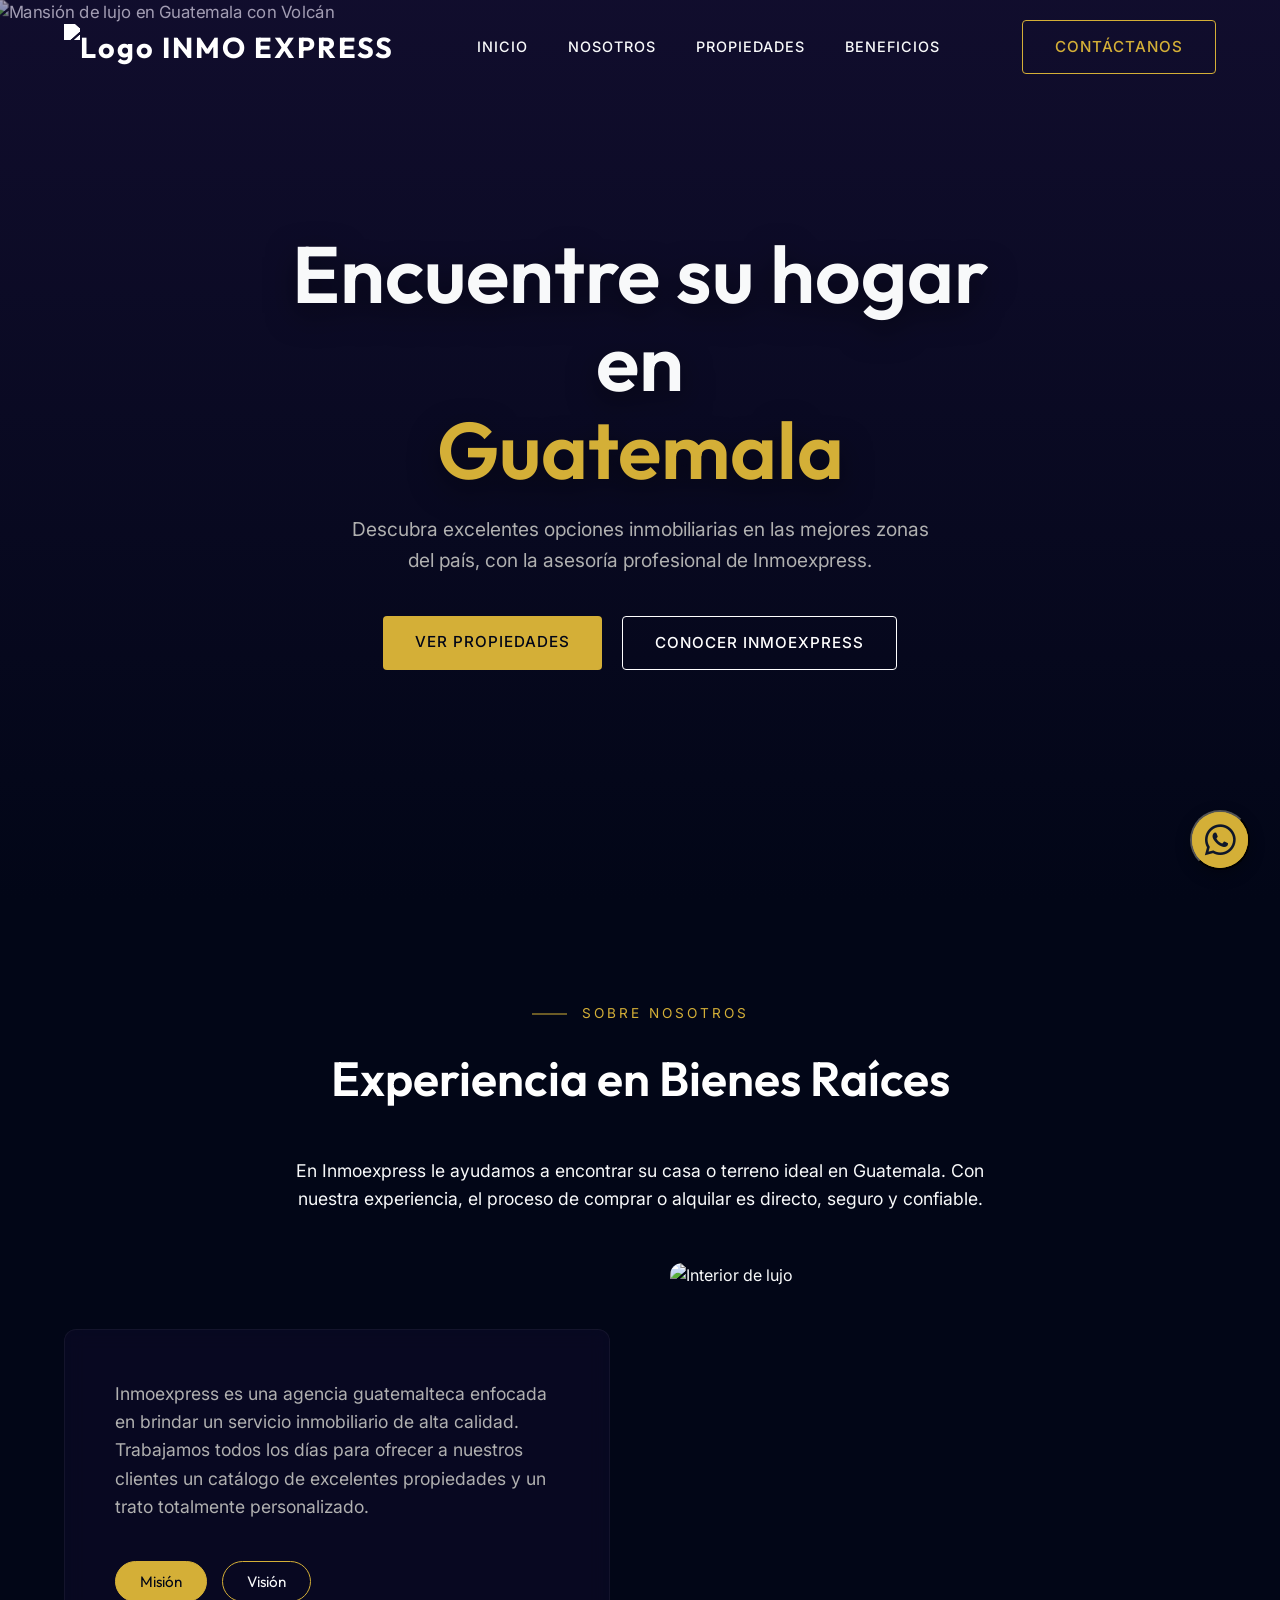
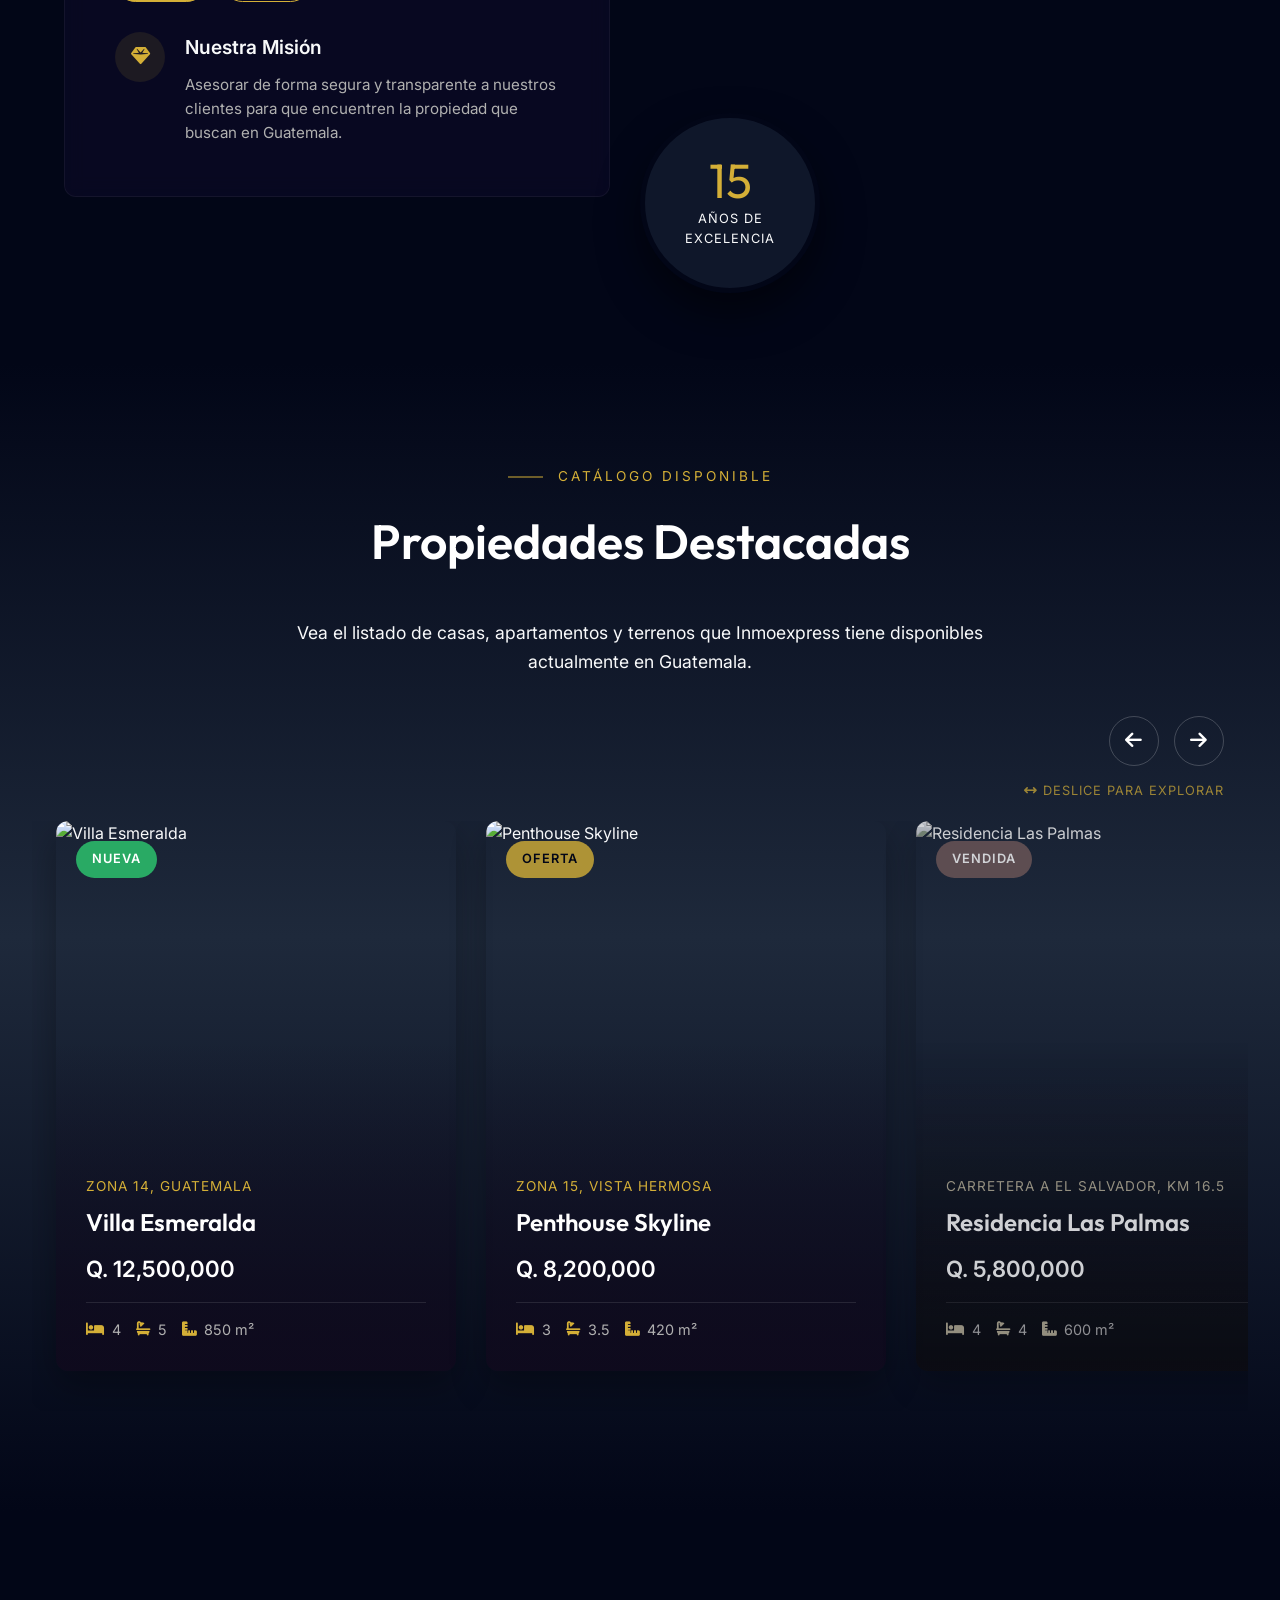
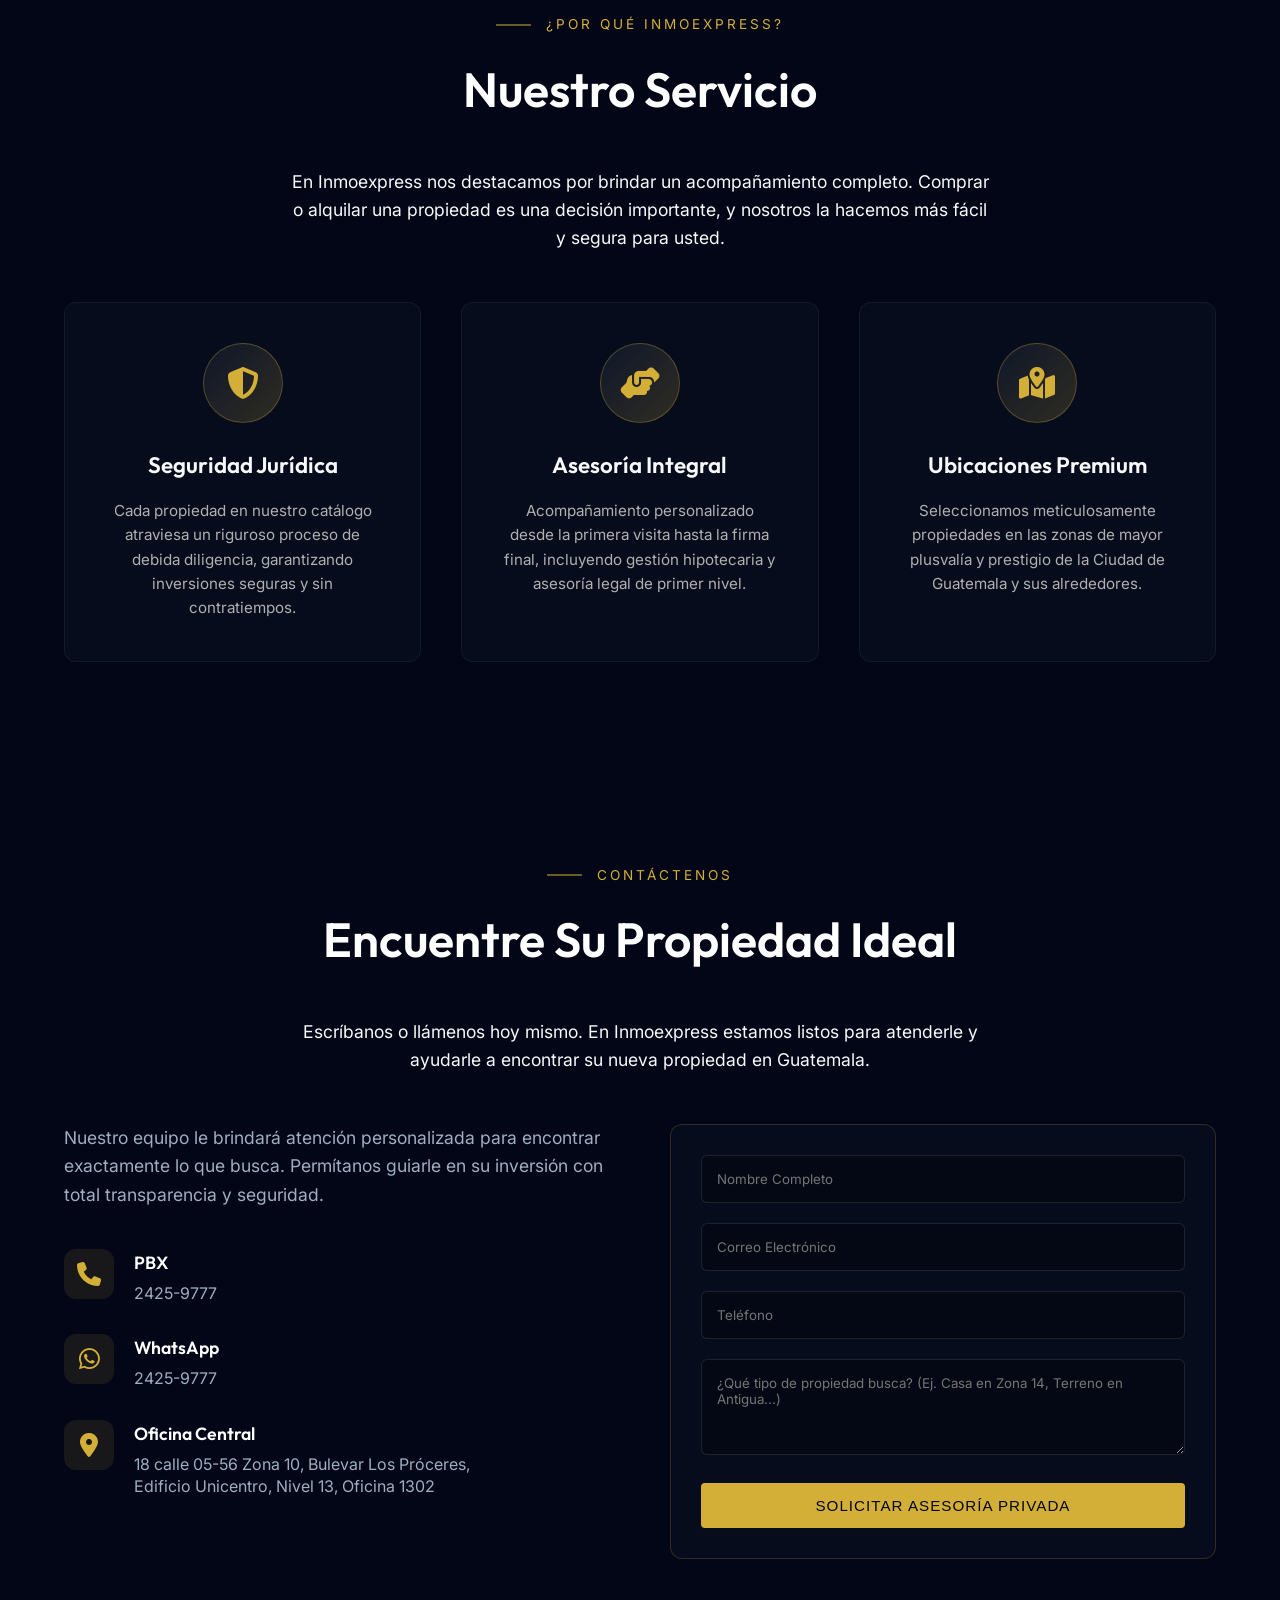
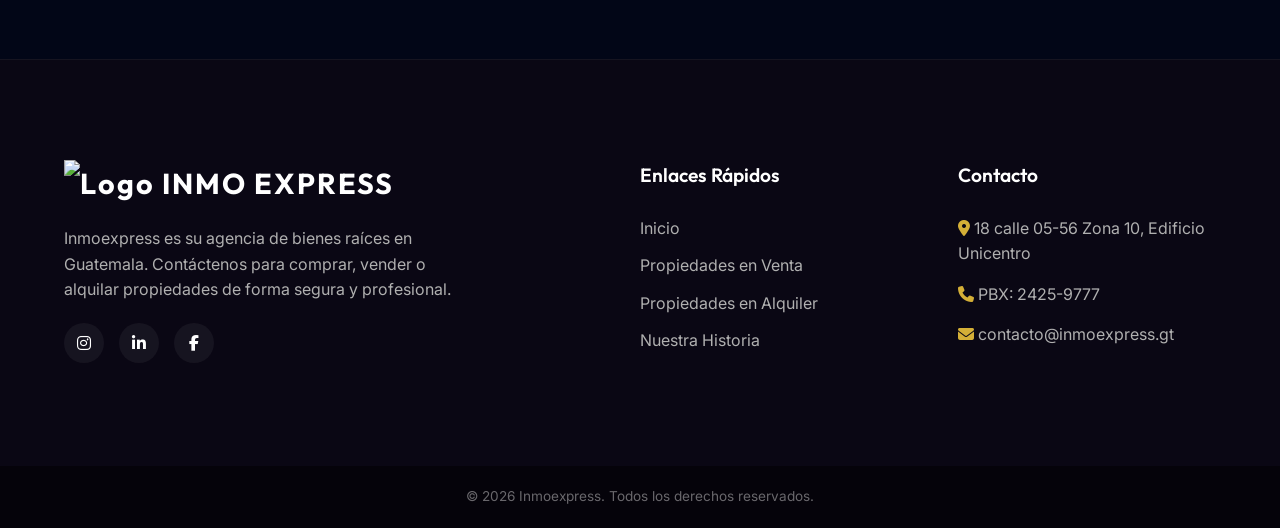
==== commit f502554a: "Add files via upload" ====
--- a/index.html
+++ b/index.html
@@ -3,7 +3,8 @@
 <head>
     <meta charset="UTF-8">
     <meta name="viewport" content="width=device-width, initial-scale=1.0">
-    <title>Inmoexpress | Experiencia Premium en Bienes Raíces</title>
+    <title>Inmoexpress | Tu hogar en la tierra de la eterna primavera</title>
+    <link rel="icon" type="image/png" href="https://i.ibb.co/PZwXbsPB/Logo-blanco-vertical-INMO-EXPRESS-p.png">
     <meta name="description" content="Descubra las propiedades más exclusivas en venta y alquiler en Guatemala. Inmoexpress le ofrece un servicio de lujo y una selección inigualable de hogares.">
     
     <!-- Google Fonts -->
@@ -22,7 +23,7 @@
     <!-- Preloader -->
     <div id="preloader" class="preloader">
         <div class="loader-content">
-            <img src="https://i.ibb.co/hxGrPKf1/Logo-INMO-EXPRESSGE.png" alt="Logo INMO EXPRESSGE" class="preloader-logo" style="max-width: 200px; margin-bottom: 20px;">
+            <img src="https://i.ibb.co/PZwXbsPB/Logo-blanco-vertical-INMO-EXPRESS-p.png" alt="Logo INMO EXPRESS" class="preloader-logo" style="max-width: 200px; margin-bottom: 20px;">
             <div class="line-loader"></div>
         </div>
     </div>
@@ -32,7 +33,7 @@
     <nav id="navbar" class="navbar">
         <div class="nav-container">
             <a href="#" class="brand-logo" style="display: flex; align-items: center;">
-                <img src="https://i.ibb.co/hxGrPKf1/Logo-INMO-EXPRESSGE.png" alt="Logo INMO EXPRESSGE" class="navbar-logo" style="max-height: 75px;">
+                <img src="https://i.ibb.co/PZwXbsPB/Logo-blanco-vertical-INMO-EXPRESS-p.png" alt="Logo INMO EXPRESS" class="navbar-logo" style="max-height: 75px;">
             </a>
             <ul class="nav-links">
                 <li><a href="#inicio">Inicio</a></li>
@@ -54,7 +55,7 @@
     <!-- Hero Section -->
     <section id="inicio" class="hero">
         <div class="hero-bg">
-            <img src="assets/mansion_4k_hero.png" alt="Mansión de lujo en Guatemala con Volcán">
+            <img src="https://i.ibb.co/YmLjxJd/mansion-4k-hero-hq.jpg" alt="Mansión de lujo en Guatemala con Volcán">
             <div class="hero-overlay"></div>
         </div>
         <div class="hero-content">
@@ -106,7 +107,7 @@
                 </div>
                 <div class="about-image-wrapper fade-in" style="transition-delay: 0.2s;">
                     <div class="about-image">
-                        <img src="assets/prop_1_1777755595870.png" alt="Interior de lujo">
+                        <img src="https://i.ibb.co/LdFP51hn/prop-1-1777755595870.jpg" alt="Interior de lujo">
                     </div>
                     <div class="experience-badge tilt-effect">
                         <div class="badge-inner">
@@ -248,7 +249,7 @@
                 <div class="footer-grid">
                     <div class="footer-brand">
                         <a href="#" class="brand-logo" style="display: flex; align-items: center; margin-bottom: 15px;">
-                            <img src="https://i.ibb.co/hxGrPKf1/Logo-INMO-EXPRESSGE.png" alt="Logo INMO EXPRESSGE" class="footer-logo" style="max-height: 60px;">
+                            <img src="https://i.ibb.co/PZwXbsPB/Logo-blanco-vertical-INMO-EXPRESS-p.png" alt="Logo INMO EXPRESS" class="footer-logo" style="max-height: 60px;">
                         </a>
                         <p>Inmoexpress es su agencia de bienes raíces en Guatemala. Contáctenos para comprar, vender o alquilar propiedades de forma segura y profesional.</p>
                         <div class="social-links">
@@ -299,7 +300,7 @@
         <div class="whatsapp-chat-window" id="wa-chat-window">
             <div class="wa-header">
                 <div class="wa-avatar">
-                    <div class="wa-avatar-img">IE</div>
+                    <img class="wa-avatar-img" src="https://i.ibb.co/PZwXbsPB/Logo-blanco-vertical-INMO-EXPRESS-p.png" alt="Logo Inmoexpress" style="object-fit: contain; padding: 4px;">
                     <div class="wa-status-dot"></div>
                 </div>
                 <div class="wa-info">
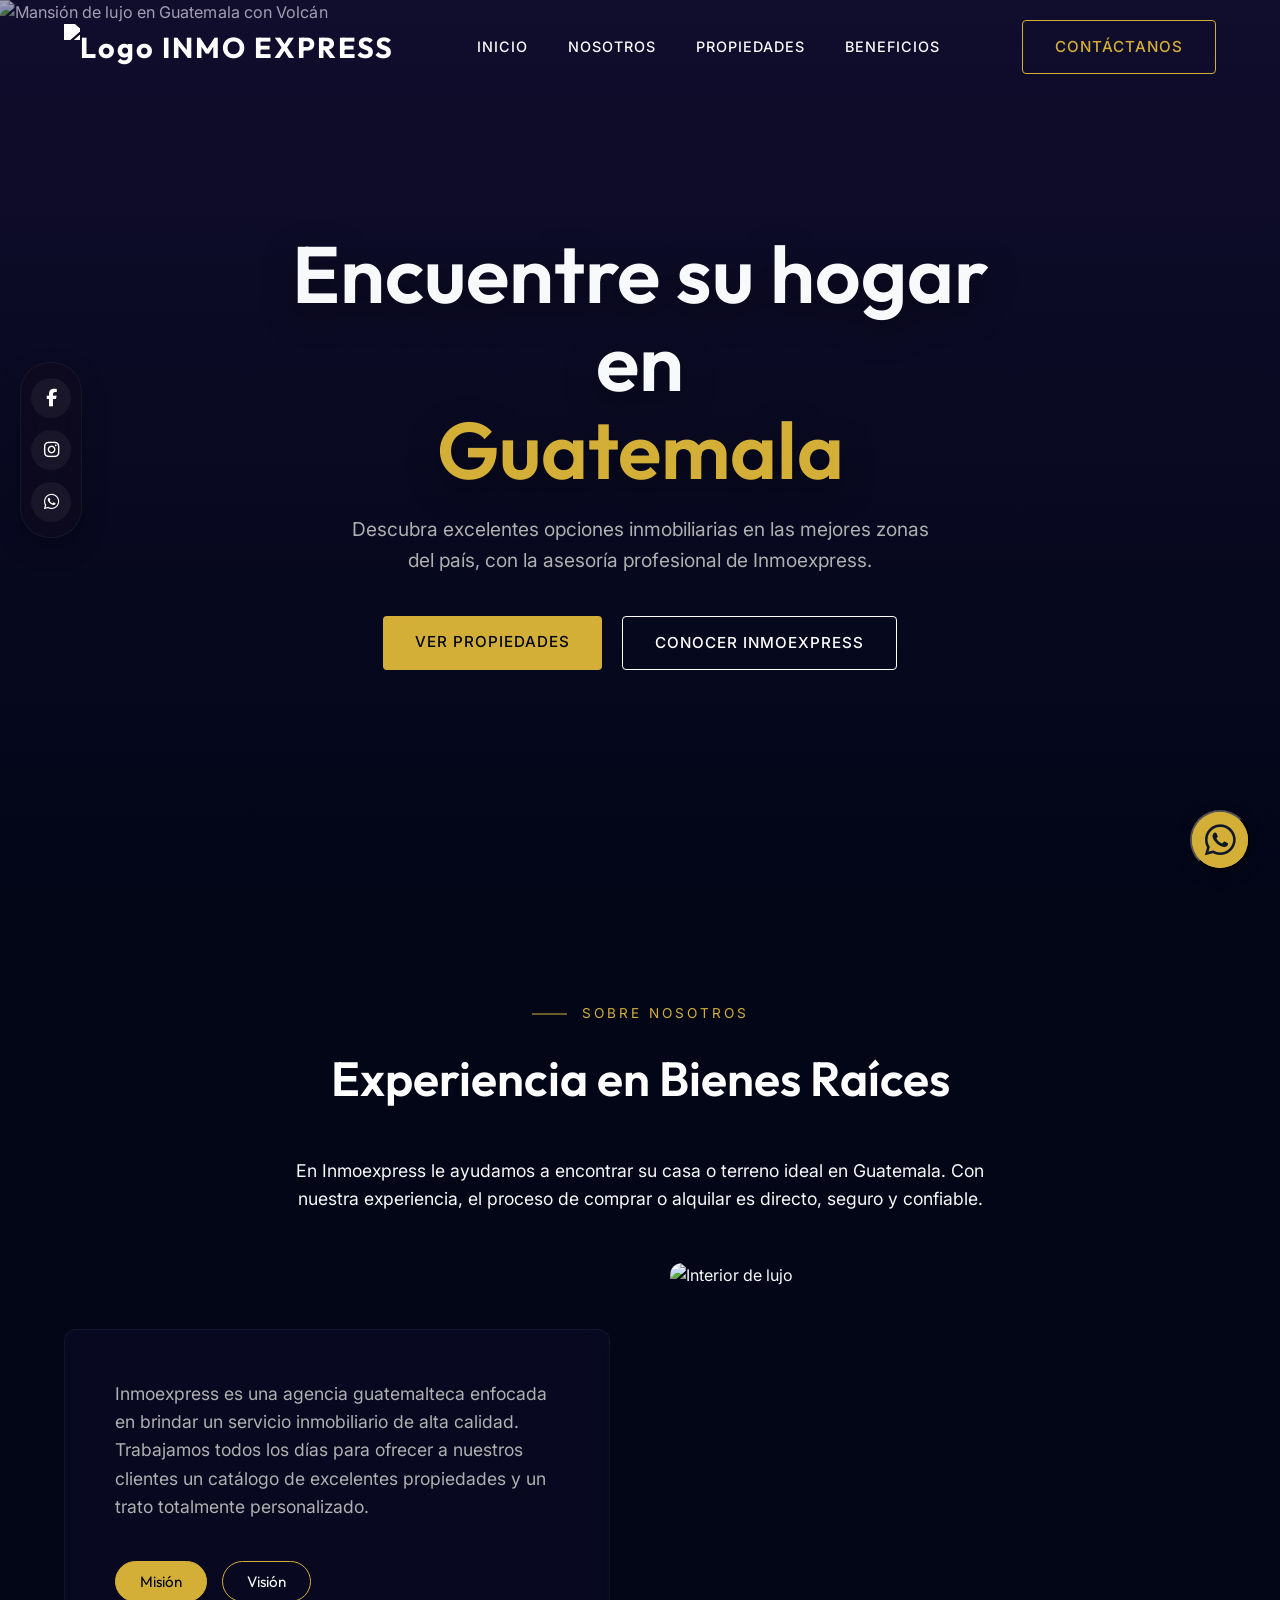
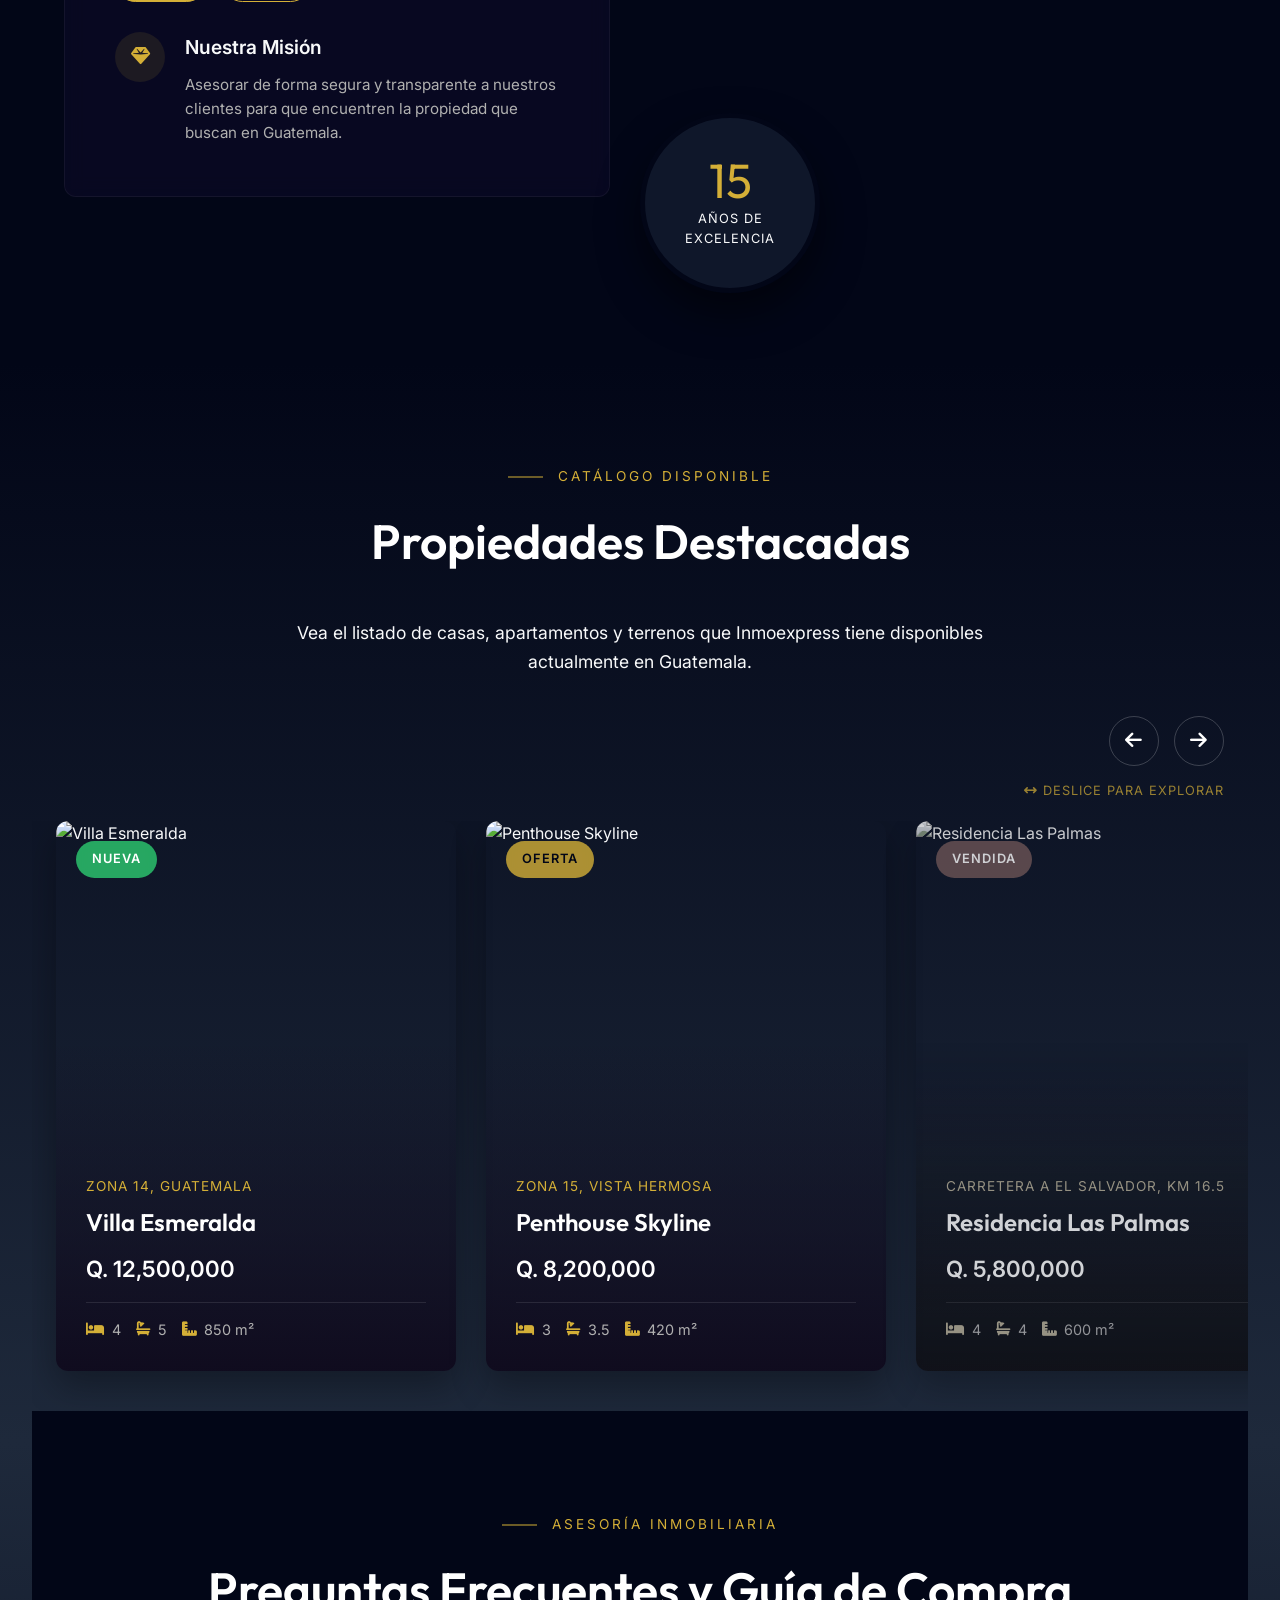
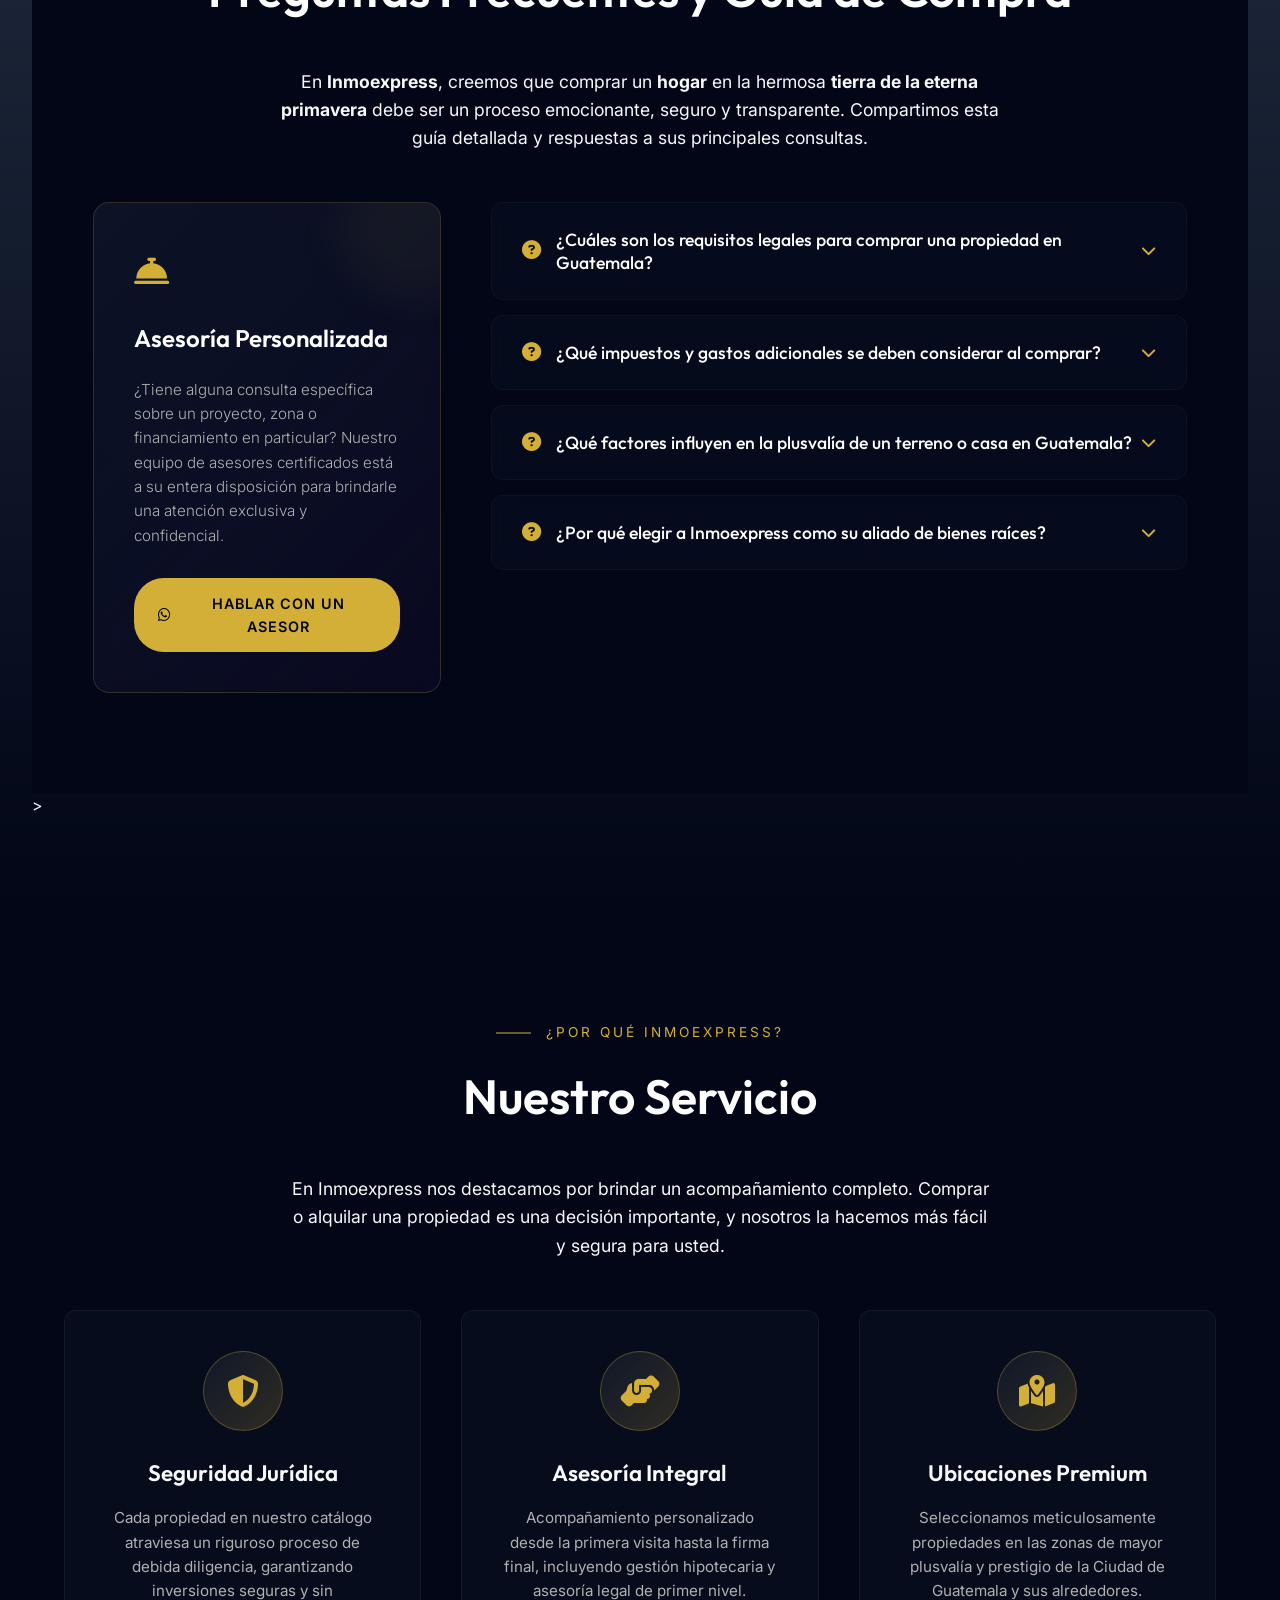
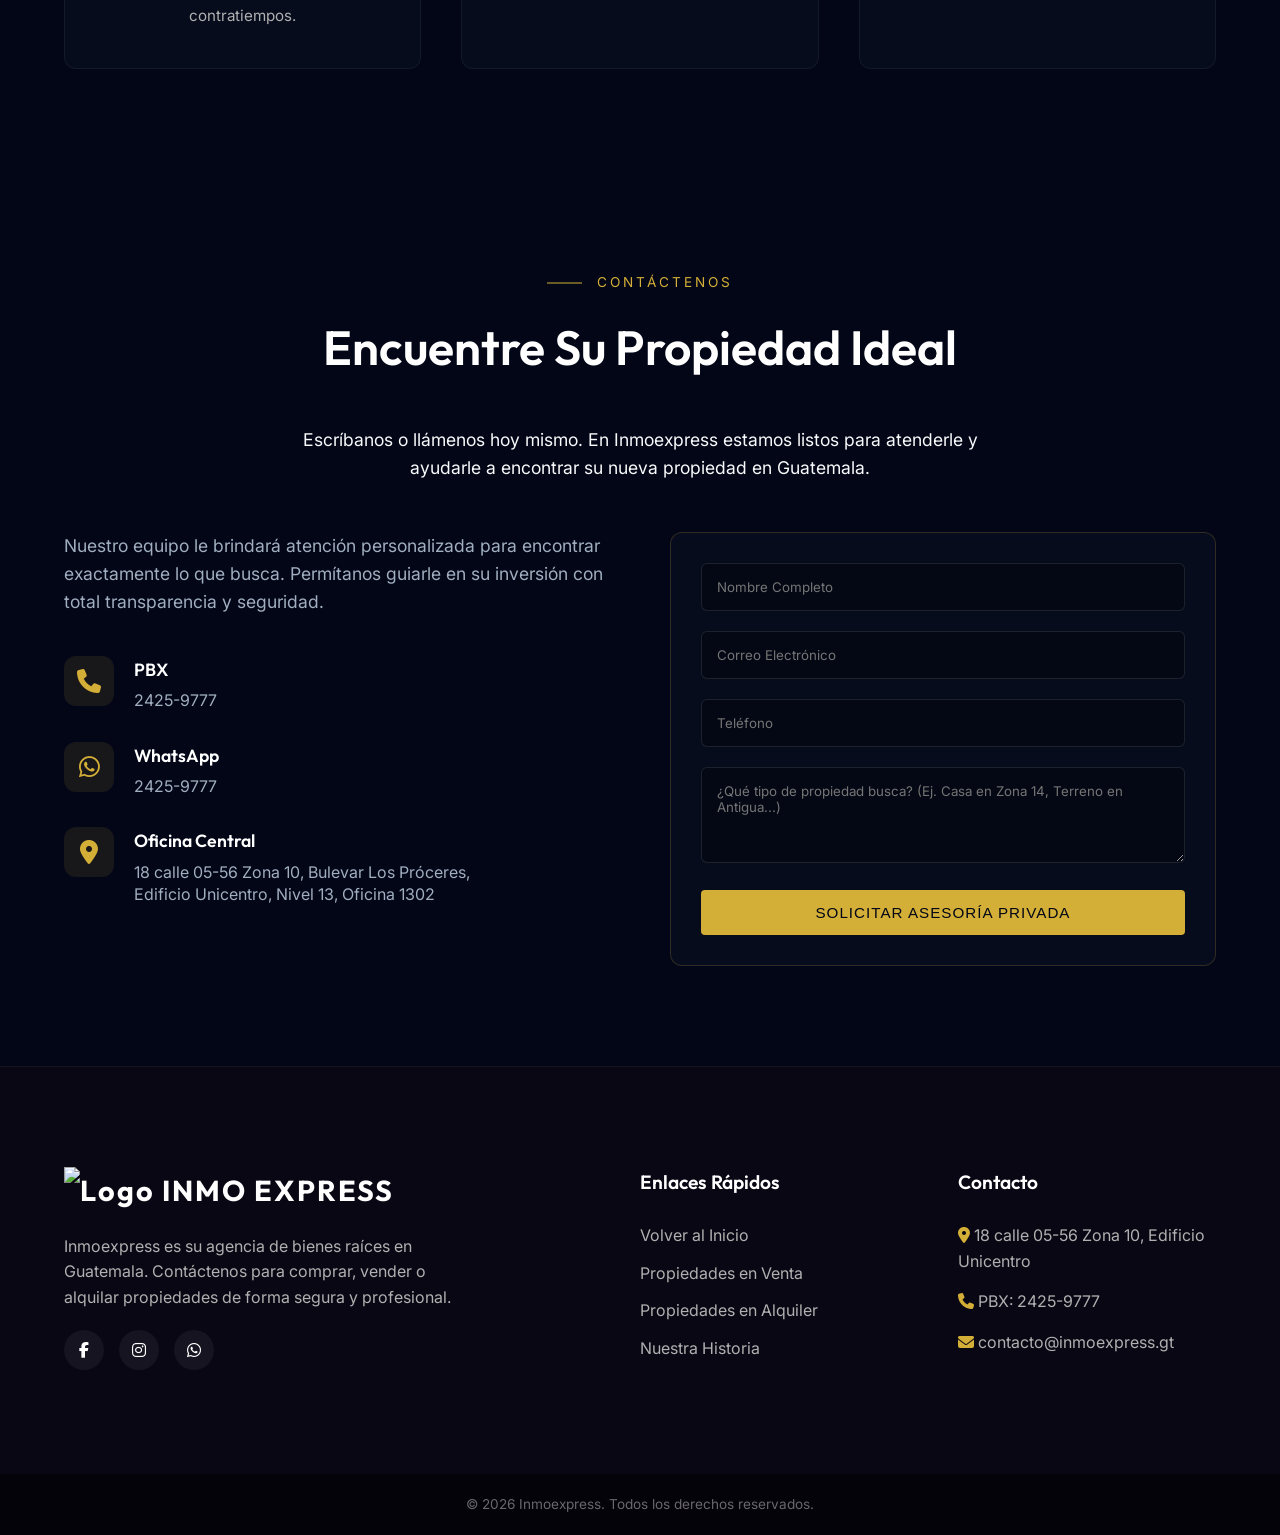
==== commit 37ee240c: "Add files via upload" ====
--- a/index.html
+++ b/index.html
@@ -5,7 +5,22 @@
     <meta name="viewport" content="width=device-width, initial-scale=1.0">
     <title>Inmoexpress | Tu hogar en la tierra de la eterna primavera</title>
     <link rel="icon" type="image/png" href="https://i.ibb.co/PZwXbsPB/Logo-blanco-vertical-INMO-EXPRESS-p.png">
-    <meta name="description" content="Descubra las propiedades más exclusivas en venta y alquiler en Guatemala. Inmoexpress le ofrece un servicio de lujo y una selección inigualable de hogares.">
+    <link rel="apple-touch-icon" href="https://i.ibb.co/PZwXbsPB/Logo-blanco-vertical-INMO-EXPRESS-p.png">
+    <meta name="description" content="Descubra las propiedades más exclusivas en venta y alquiler en Guatemala. Inmoexpress le ofrece un servicio de lujo y una selección inigualable de hogares en la tierra de la eterna primavera.">
+    
+    <!-- Open Graph / Facebook -->
+    <meta property="og:type" content="website">
+    <meta property="og:url" content="https://inmoexpress.gt/">
+    <meta property="og:title" content="Inmoexpress | Tu hogar en la tierra de la eterna primavera">
+    <meta property="og:description" content="Descubra las propiedades más exclusivas en venta y alquiler en Guatemala. Inmoexpress le ofrece un servicio de lujo y una selección inigualable de hogares en la tierra de la eterna primavera.">
+    <meta property="og:image" content="https://i.ibb.co/x8CcFs3W/high-res-mansion.jpg">
+
+    <!-- Twitter -->
+    <meta property="twitter:card" content="summary_large_image">
+    <meta property="twitter:url" content="https://inmoexpress.gt/">
+    <meta property="twitter:title" content="Inmoexpress | Tu hogar en la tierra de la eterna primavera">
+    <meta property="twitter:description" content="Descubra las propiedades más exclusivas en venta y alquiler en Guatemala. Inmoexpress le ofrece un servicio de lujo y una selección inigualable de hogares en la tierra de la eterna primavera.">
+    <meta property="twitter:image" content="https://i.ibb.co/x8CcFs3W/high-res-mansion.jpg">
     
     <!-- Google Fonts -->
     <link rel="preconnect" href="https://fonts.googleapis.com">
@@ -55,7 +70,11 @@
     <!-- Hero Section -->
     <section id="inicio" class="hero">
         <div class="hero-bg">
-            <img src="https://i.ibb.co/YmLjxJd/mansion-4k-hero-hq.jpg" alt="Mansión de lujo en Guatemala con Volcán">
+            <picture>
+                <source media="(max-width: 768px)" srcset="https://i.ibb.co/7MbRpBN/guatemala-hero-1777756520190.jpg">
+                <source media="(max-width: 1200px)" srcset="https://i.ibb.co/YmLjxJd/mansion-4k-hero-hq.jpg">
+                <img src="https://i.ibb.co/x8CcFs3W/high-res-mansion.jpg" alt="Mansión de lujo en Guatemala con Volcán">
+            </picture>
             <div class="hero-overlay"></div>
         </div>
         <div class="hero-content">
@@ -147,6 +166,99 @@
             <div class="carousel-container fade-in" style="transition-delay: 0.2s;">
                 <div class="properties-track" id="properties-track">
                     <!-- Property Cards injected by JS -->
+                </div>
+            </div>
+
+    <!-- FAQ & Guide Section (SEO Rich & Interactive) -->
+    <section id="guia-seo" class="guia-seo-section section-padding" style="background: var(--bg-dark);">
+        <div class="container">
+            <div class="text-center fade-in" style="margin-bottom: 50px;">
+                <span class="section-tag">Asesoría Inmobiliaria</span>
+                <h2 class="section-title">Preguntas Frecuentes y Guía de Compra</h2>
+                <p class="section-description" style="max-width: 750px; margin: 15px auto 0; color: var(--text-main); font-size: 1.1rem; line-height: 1.6;">
+                    En <strong>Inmoexpress</strong>, creemos que comprar un <strong>hogar</strong> en la hermosa <strong>tierra de la eterna primavera</strong> debe ser un proceso emocionante, seguro y transparente. Compartimos esta guía detallada y respuestas a sus principales consultas.
+                </p>
+            </div>
+            
+            <div class="faq-split-container">
+                <!-- Left Side: Concierge Card -->
+                <div class="concierge-card glass-card fade-in" style="padding: 40px; border-radius: 16px; border: 1px solid rgba(212,175,55,0.2); background: linear-gradient(135deg, rgba(15,23,42,0.8) 0%, rgba(39,24,78,0.2) 100%); position: relative; overflow: hidden; display: flex; flex-direction: column; gap: 20px;">
+                    <div style="position: absolute; right: -50px; top: -50px; width: 150px; height: 150px; border-radius: 50%; background: rgba(212,175,55,0.05); filter: blur(20px);"></div>
+                    <div style="color: var(--accent); font-size: 2.2rem;"><i class="fa-solid fa-bell-concierge"></i></div>
+                    <h3 style="font-size: 1.5rem; color: white; font-family: var(--font-heading); margin-bottom: 0;">Asesoría Personalizada</h3>
+                    <p style="color: var(--text-muted); font-size: 0.95rem; line-height: 1.6; font-weight: 300; margin: 0;">
+                        ¿Tiene alguna consulta específica sobre un proyecto, zona o financiamiento en particular? Nuestro equipo de asesores certificados está a su entera disposición para brindarle una atención exclusiva y confidencial.
+                    </p>
+                    <a href="https://wa.me/50224259777" target="_blank" class="btn btn-primary" style="text-align: center; font-size: 0.9rem; font-weight: 600; padding: 14px 24px; border-radius: 30px; margin-top: 10px; display: inline-flex; align-items: center; justify-content: center; gap: 10px;">
+                        <i class="fa-brands fa-whatsapp"></i> Hablar con un Asesor
+                    </a>
+                </div>
+                
+                <!-- Right Side: Accordion -->
+                <div class="faq-accordion-grid" style="display: flex; flex-direction: column; gap: 15px;">
+                    <div class="faq-item glass-card fade-in" style="border-radius: 12px; overflow: hidden; transition: var(--transition);">
+                        <button class="faq-trigger" style="width: 100%; display: flex; justify-content: space-between; align-items: center; background: none; border: none; padding: 25px 30px; text-align: left; cursor: pointer; color: white; transition: var(--transition);">
+                            <span style="font-size: 1.1rem; font-weight: 500; font-family: var(--font-heading); display: flex; align-items: center; gap: 15px;">
+                                <i class="fa-solid fa-circle-question" style="color: var(--accent); font-size: 1.2rem;"></i>
+                                ¿Cuáles son los requisitos legales para comprar una propiedad en Guatemala?
+                            </span>
+                            <i class="fa-solid fa-chevron-down faq-icon" style="color: var(--accent); transition: var(--transition); font-size: 0.95rem;"></i>
+                        </button>
+                        <div class="faq-answer-wrapper" style="max-height: 0; overflow: hidden; transition: all 0.4s cubic-bezier(0.25, 0.8, 0.25, 1); opacity: 0;">
+                            <div class="faq-answer-content" style="padding: 0 30px 30px 65px; color: var(--text-muted); font-size: 0.95rem; line-height: 1.7; font-weight: 300;">
+                                Para adquirir un bien inmueble en el país se requiere contar con su documento de identificación vigente (DPI para guatemaltecos o Pasaporte para extranjeros) y el Número de Identificación Tributaria (NIT). El proceso se formaliza mediante una escritura pública elaborada por un notario calificado, la cual es inscrita en el Registro General de la Propiedad para garantizar su absoluta seguridad jurídica y legitimidad sobre su nuevo <strong>hogar</strong>.
+                            </div>
+                        </div>
+                    </div>
+                    
+                    <div class="faq-item glass-card fade-in" style="border-radius: 12px; overflow: hidden; transition: var(--transition);">
+                        <button class="faq-trigger" style="width: 100%; display: flex; justify-content: space-between; align-items: center; background: none; border: none; padding: 25px 30px; text-align: left; cursor: pointer; color: white; transition: var(--transition);">
+                            <span style="font-size: 1.1rem; font-weight: 500; font-family: var(--font-heading); display: flex; align-items: center; gap: 15px;">
+                                <i class="fa-solid fa-circle-question" style="color: var(--accent); font-size: 1.2rem;"></i>
+                                ¿Qué impuestos y gastos adicionales se deben considerar al comprar?
+                            </span>
+                            <i class="fa-solid fa-chevron-down faq-icon" style="color: var(--accent); transition: var(--transition); font-size: 0.95rem;"></i>
+                        </button>
+                        <div class="faq-answer-wrapper" style="max-height: 0; overflow: hidden; transition: all 0.4s cubic-bezier(0.25, 0.8, 0.25, 1); opacity: 0;">
+                            <div class="faq-answer-content" style="padding: 0 30px 30px 65px; color: var(--text-muted); font-size: 0.95rem; line-height: 1.7; font-weight: 300;">
+                                Los gastos principales incluyen el Impuesto al Valor Agregado (IVA) que es del 12% para primeras ventas, o el Impuesto del Timbre (3%) para segundas o subsiguientes ventas inmobiliarias. Adicionalmente, se deben considerar los honorarios profesionales del abogado y notario que realiza la transacción, así como los aranceles de registro para la inscripción formal de la propiedad.
+                            </div>
+                        </div>
+                    </div>
+                    
+                    <div class="faq-item glass-card fade-in" style="border-radius: 12px; overflow: hidden; transition: var(--transition);">
+                        <button class="faq-trigger" style="width: 100%; display: flex; justify-content: space-between; align-items: center; background: none; border: none; padding: 25px 30px; text-align: left; cursor: pointer; color: white; transition: var(--transition);">
+                            <span style="font-size: 1.1rem; font-weight: 500; font-family: var(--font-heading); display: flex; align-items: center; gap: 15px;">
+                                <i class="fa-solid fa-circle-question" style="color: var(--accent); font-size: 1.2rem;"></i>
+                                ¿Qué factores influyen en la plusvalía de un terreno o casa en Guatemala?
+                            </span>
+                            <i class="fa-solid fa-chevron-down faq-icon" style="color: var(--accent); transition: var(--transition); font-size: 0.95rem;"></i>
+                        </button>
+                        <div class="faq-answer-wrapper" style="max-height: 0; overflow: hidden; transition: all 0.4s cubic-bezier(0.25, 0.8, 0.25, 1); opacity: 0;">
+                            <div class="faq-answer-content" style="padding: 0 30px 30px 65px; color: var(--text-muted); font-size: 0.95rem; line-height: 1.7; font-weight: 300;">
+                                La plusvalía está determinada por la ubicación estratégica de la propiedad, la accesibilidad vial, el desarrollo de infraestructura comercial o corporativa en los alrededores y la seguridad del sector. Sectores en expansión ordenada como Fraijanes, Mixco, y las zonas 14 y 15 son inversiones de alta rentabilidad debido a su constante demanda de vivienda de alta gama en la <strong>tierra de la eterna primavera</strong>.
+                            </div>
+                        </div>
+                    </div>
+
+                    <div class="faq-item glass-card fade-in" style="border-radius: 12px; overflow: hidden; transition: var(--transition);">
+                        <button class="faq-trigger" style="width: 100%; display: flex; justify-content: space-between; align-items: center; background: none; border: none; padding: 25px 30px; text-align: left; cursor: pointer; color: white; transition: var(--transition);">
+                            <span style="font-size: 1.1rem; font-weight: 500; font-family: var(--font-heading); display: flex; align-items: center; gap: 15px;">
+                                <i class="fa-solid fa-circle-question" style="color: var(--accent); font-size: 1.2rem;"></i>
+                                ¿Por qué elegir a Inmoexpress como su aliado de bienes raíces?
+                            </span>
+                            <i class="fa-solid fa-chevron-down faq-icon" style="color: var(--accent); transition: var(--transition); font-size: 0.95rem;"></i>
+                        </button>
+                        <div class="faq-answer-wrapper" style="max-height: 0; overflow: hidden; transition: all 0.4s cubic-bezier(0.25, 0.8, 0.25, 1); opacity: 0;">
+                            <div class="faq-answer-content" style="padding: 0 30px 30px 65px; color: var(--text-muted); font-size: 0.95rem; line-height: 1.7; font-weight: 300;">
+                                En <strong>Inmoexpress</strong>, nos enorgullece brindar una asesoría premium totalmente integral. Llevamos a cabo un riguroso análisis legal y técnico de cada propiedad para garantizar una inversión 100% segura. Nos apasiona conectar a nuestros clientes con las mejores opciones del mercado guatemalteco, asegurando un acompañamiento cercano, transparente y profesional en cada fase para encontrar su <strong>hogar</strong> ideal.
+                            </div>
+                        </div>
+                    </div>
+                </div>
+            </div>
+        </div>
+    </section>>
                 </div>
             </div>
         </div>
@@ -253,15 +365,15 @@
                         </a>
                         <p>Inmoexpress es su agencia de bienes raíces en Guatemala. Contáctenos para comprar, vender o alquilar propiedades de forma segura y profesional.</p>
                         <div class="social-links">
-                            <a href="#"><i class="fa-brands fa-instagram"></i></a>
-                            <a href="#"><i class="fa-brands fa-linkedin-in"></i></a>
-                            <a href="#"><i class="fa-brands fa-facebook-f"></i></a>
+                            <a href="https://www.facebook.com/p/Inmuebles-en-48-horas-100064087333013/" target="_blank" aria-label="Facebook"><i class="fa-brands fa-facebook-f"></i></a>
+                            <a href="https://www.instagram.com/inmueblesen48hrs/" target="_blank" aria-label="Instagram"><i class="fa-brands fa-instagram"></i></a>
+                            <a href="https://wa.me/50224259777" target="_blank" aria-label="WhatsApp"><i class="fa-brands fa-whatsapp"></i></a>
                         </div>
                     </div>
                     <div class="footer-links">
                         <h4>Enlaces Rápidos</h4>
                         <ul>
-                            <li><a href="#inicio">Inicio</a></li>
+                            <li><a href="#inicio">Volver al Inicio</a></li>
                             <li><a href="propiedades.html">Propiedades en Venta</a></li>
                             <li><a href="propiedades.html">Propiedades en Alquiler</a></li>
                             <li><a href="#nosotros">Nuestra Historia</a></li>
@@ -338,6 +450,19 @@
         </button>
     </div>
 
+    <!-- Floating Social Share Widget -->
+    <div class="share-widget-floating">
+        <a href="https://www.facebook.com/sharer/sharer.php?u=https://inmoexpress.gt" target="_blank" class="share-facebook" title="Compartir en Facebook" aria-label="Compartir en Facebook">
+            <i class="fa-brands fa-facebook-f"></i>
+        </a>
+        <a href="https://www.instagram.com/inmueblesen48hrs/" target="_blank" class="share-instagram" title="Visitar Instagram" aria-label="Visitar Instagram">
+            <i class="fa-brands fa-instagram"></i>
+        </a>
+        <a href="https://api.whatsapp.com/send?text=Descubre%20las%20mejores%20propiedades%20en%20Guatemala%20con%20Inmoexpress:%20https://inmoexpress.gt" target="_blank" class="share-whatsapp" title="Compartir en WhatsApp" aria-label="Compartir en WhatsApp">
+            <i class="fa-brands fa-whatsapp"></i>
+        </a>
+    </div>
+
     <script src="script.js"></script>
 </body>
 </html>
--- a/styles.css
+++ b/styles.css
@@ -267,11 +267,16 @@
     height: 100%;
     z-index: -1;
 }
+.hero-bg picture {
+    display: block;
+    width: 100%;
+    height: 100%;
+}
 .hero-bg img {
     width: 100%;
     height: 100%;
     object-fit: cover;
-    transform: scale(1.05);
+    transform: scale(1.01);
     animation: pulseBg 20s infinite alternate;
 }
 .hero-overlay {
@@ -283,8 +288,8 @@
     background: linear-gradient(to top, var(--bg-dark) 0%, rgba(39, 24, 78, 0.4) 100%);
 }
 @keyframes pulseBg {
-    0% { transform: scale(1.05); }
-    100% { transform: scale(1.15); }
+    0% { transform: scale(1.01); }
+    100% { transform: scale(1.06); }
 }
 .hero-content {
     text-align: center;
@@ -1399,3 +1404,92 @@
     .hamburger { display: block; }
     .nav-actions .btn { display: none; }
 }
+
+/* Floating Social Share Widget */
+.share-widget-floating {
+    position: fixed;
+    left: 20px;
+    top: 50%;
+    transform: translateY(-50%);
+    display: flex;
+    flex-direction: column;
+    gap: 12px;
+    z-index: 1999;
+    padding: 15px 10px;
+    background: rgba(15, 10, 29, 0.6);
+    backdrop-filter: blur(10px);
+    border: 1px solid rgba(255, 255, 255, 0.05);
+    border-radius: 30px;
+    box-shadow: 0 10px 25px rgba(0, 0, 0, 0.3);
+    transition: var(--transition);
+}
+.share-widget-floating a {
+    width: 40px;
+    height: 40px;
+    border-radius: 50%;
+    background: rgba(255, 255, 255, 0.05);
+    display: flex;
+    justify-content: center;
+    align-items: center;
+    color: white;
+    font-size: 1.1rem;
+    transition: var(--transition);
+}
+.share-widget-floating a:hover {
+    transform: scale(1.1) rotate(360deg);
+}
+.share-widget-floating a.share-facebook:hover { background: #3b5998; color: white; }
+.share-widget-floating a.share-instagram:hover { background: #e1306c; color: white; }
+.share-widget-floating a.share-whatsapp:hover { background: #25d366; color: white; }
+
+
+/* FAQ Premium Accordion Styles */
+.faq-split-container {
+    display: grid;
+    grid-template-columns: 1fr 2fr;
+    gap: 50px;
+    margin-top: 50px;
+    align-items: start;
+}
+.faq-item {
+    transition: var(--transition);
+    border: 1px solid rgba(255, 255, 255, 0.03) !important;
+    background: rgba(15, 23, 42, 0.3) !important;
+}
+.faq-item:hover:not(.active) {
+    border-color: rgba(212, 175, 55, 0.15) !important;
+    background: rgba(15, 23, 42, 0.4) !important;
+}
+.faq-item.active {
+    border-color: rgba(212, 175, 55, 0.3) !important;
+    background: rgba(15, 23, 42, 0.6) !important;
+    box-shadow: 0 10px 30px rgba(212, 175, 55, 0.05) !important;
+}
+.faq-item.active .faq-icon {
+    transform: rotate(180deg);
+}
+.faq-item.active .faq-trigger {
+    background: rgba(212, 175, 55, 0.02);
+}
+
+/* Responsive FAQ */
+@media (max-width: 1024px) {
+    .faq-split-container {
+        grid-template-columns: 1fr;
+        gap: 30px;
+    }
+}
+
+@media (max-width: 768px) {
+    .share-widget-floating {
+        position: relative;
+        left: auto;
+        top: auto;
+        transform: none;
+        flex-direction: row;
+        justify-content: center;
+        margin: 30px auto 0;
+        width: fit-content;
+        box-shadow: none;
+    }
+}
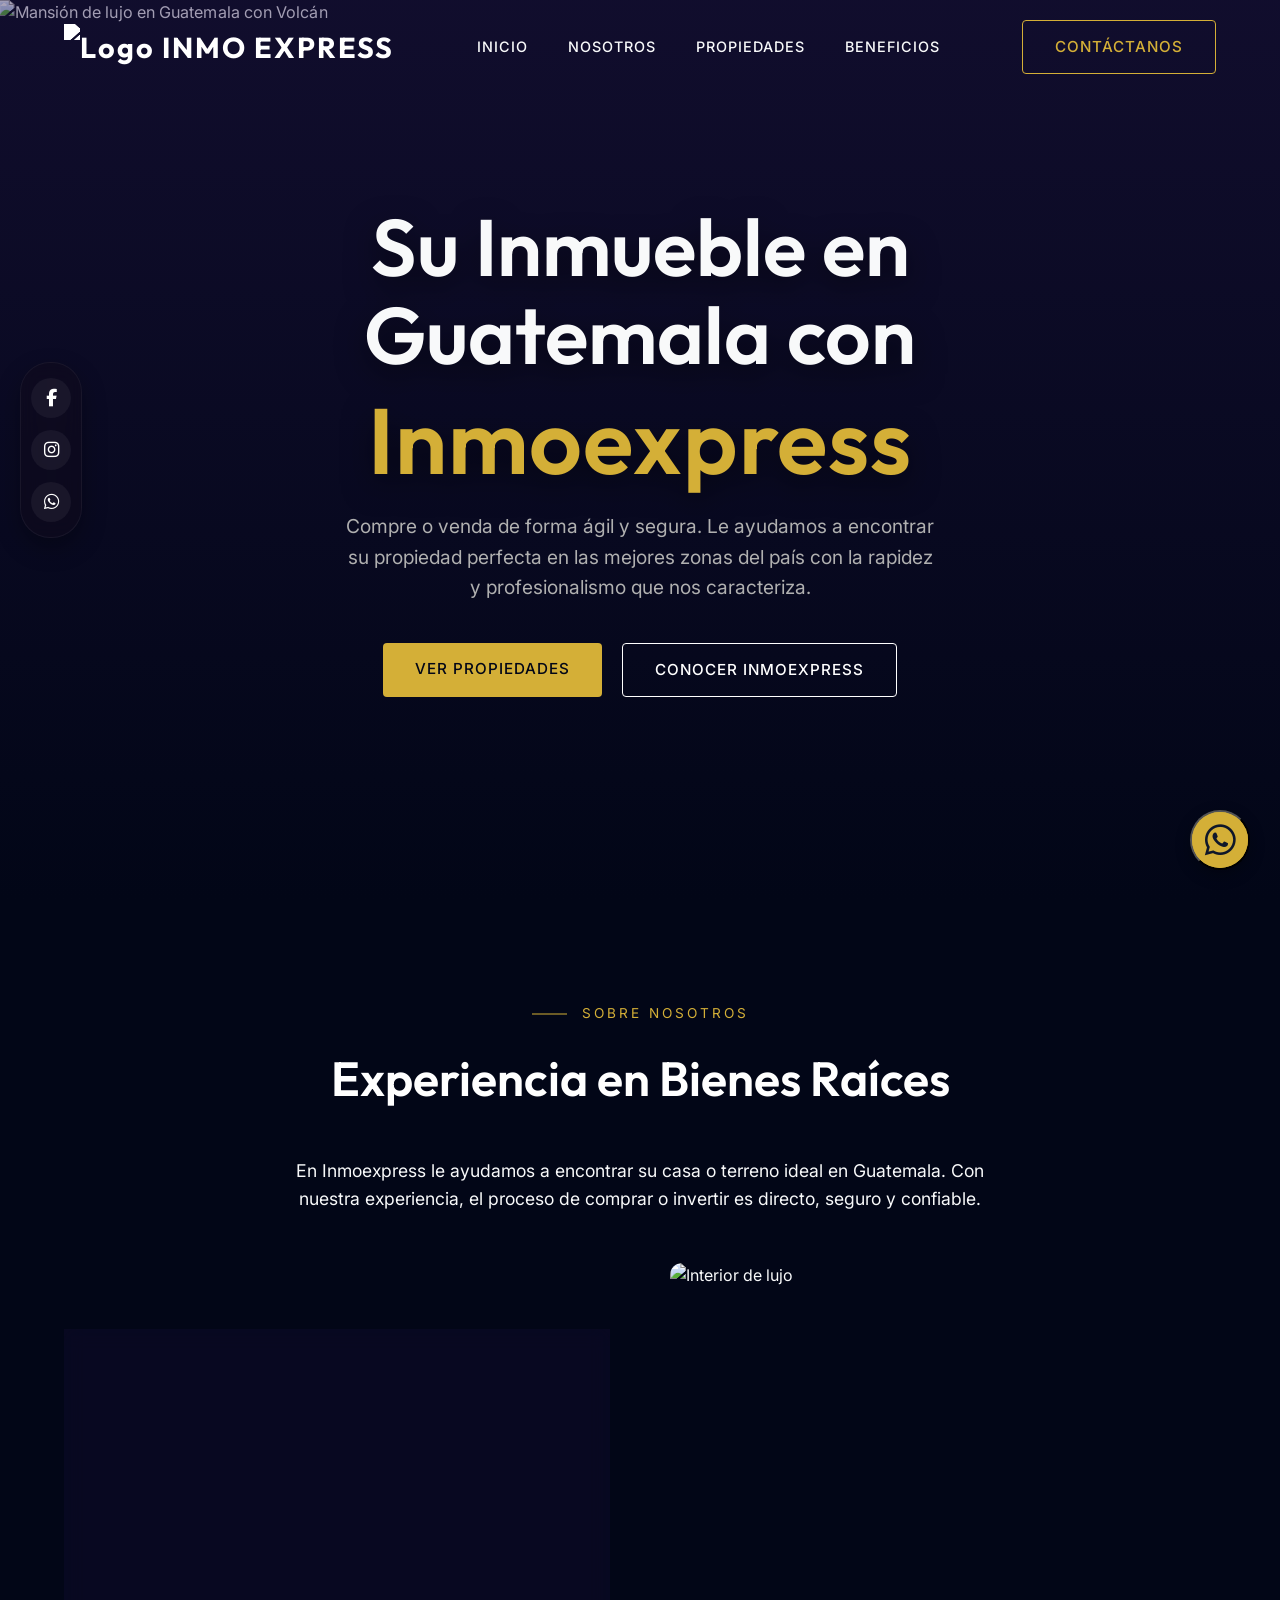
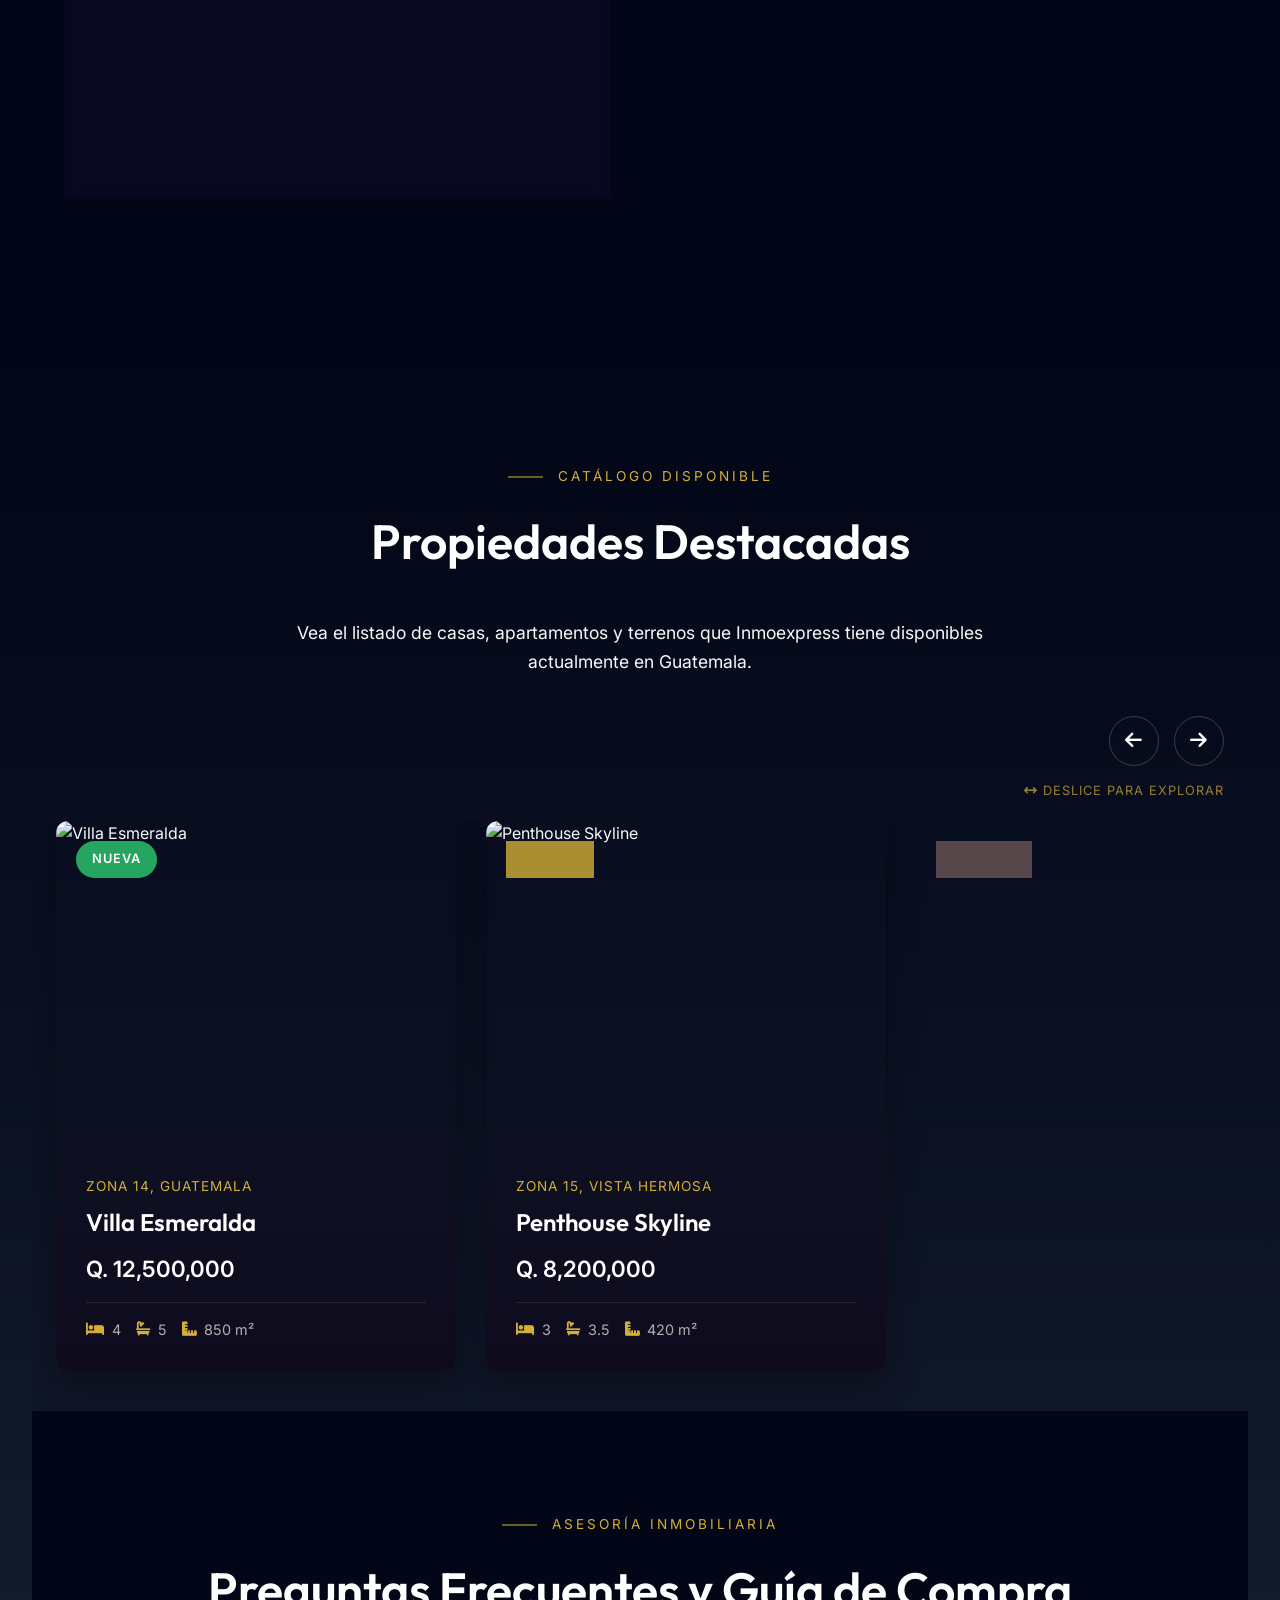
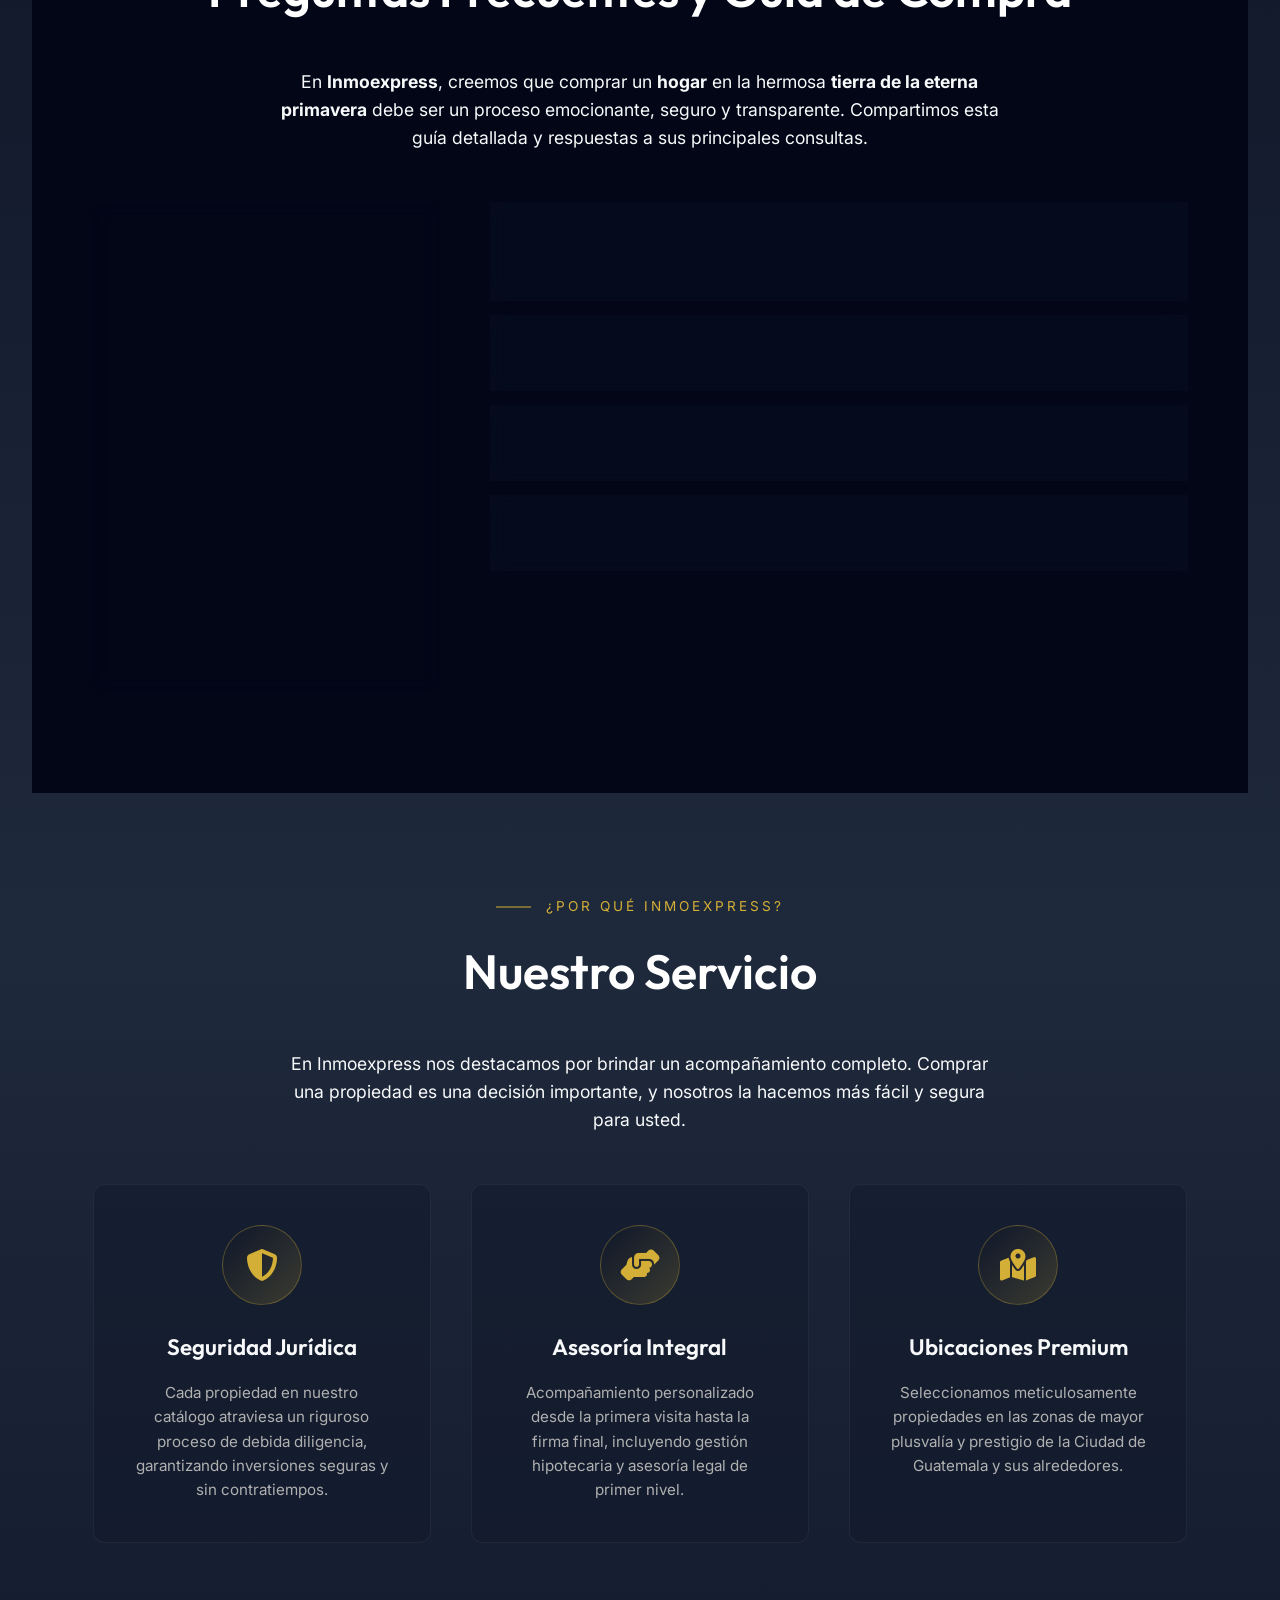
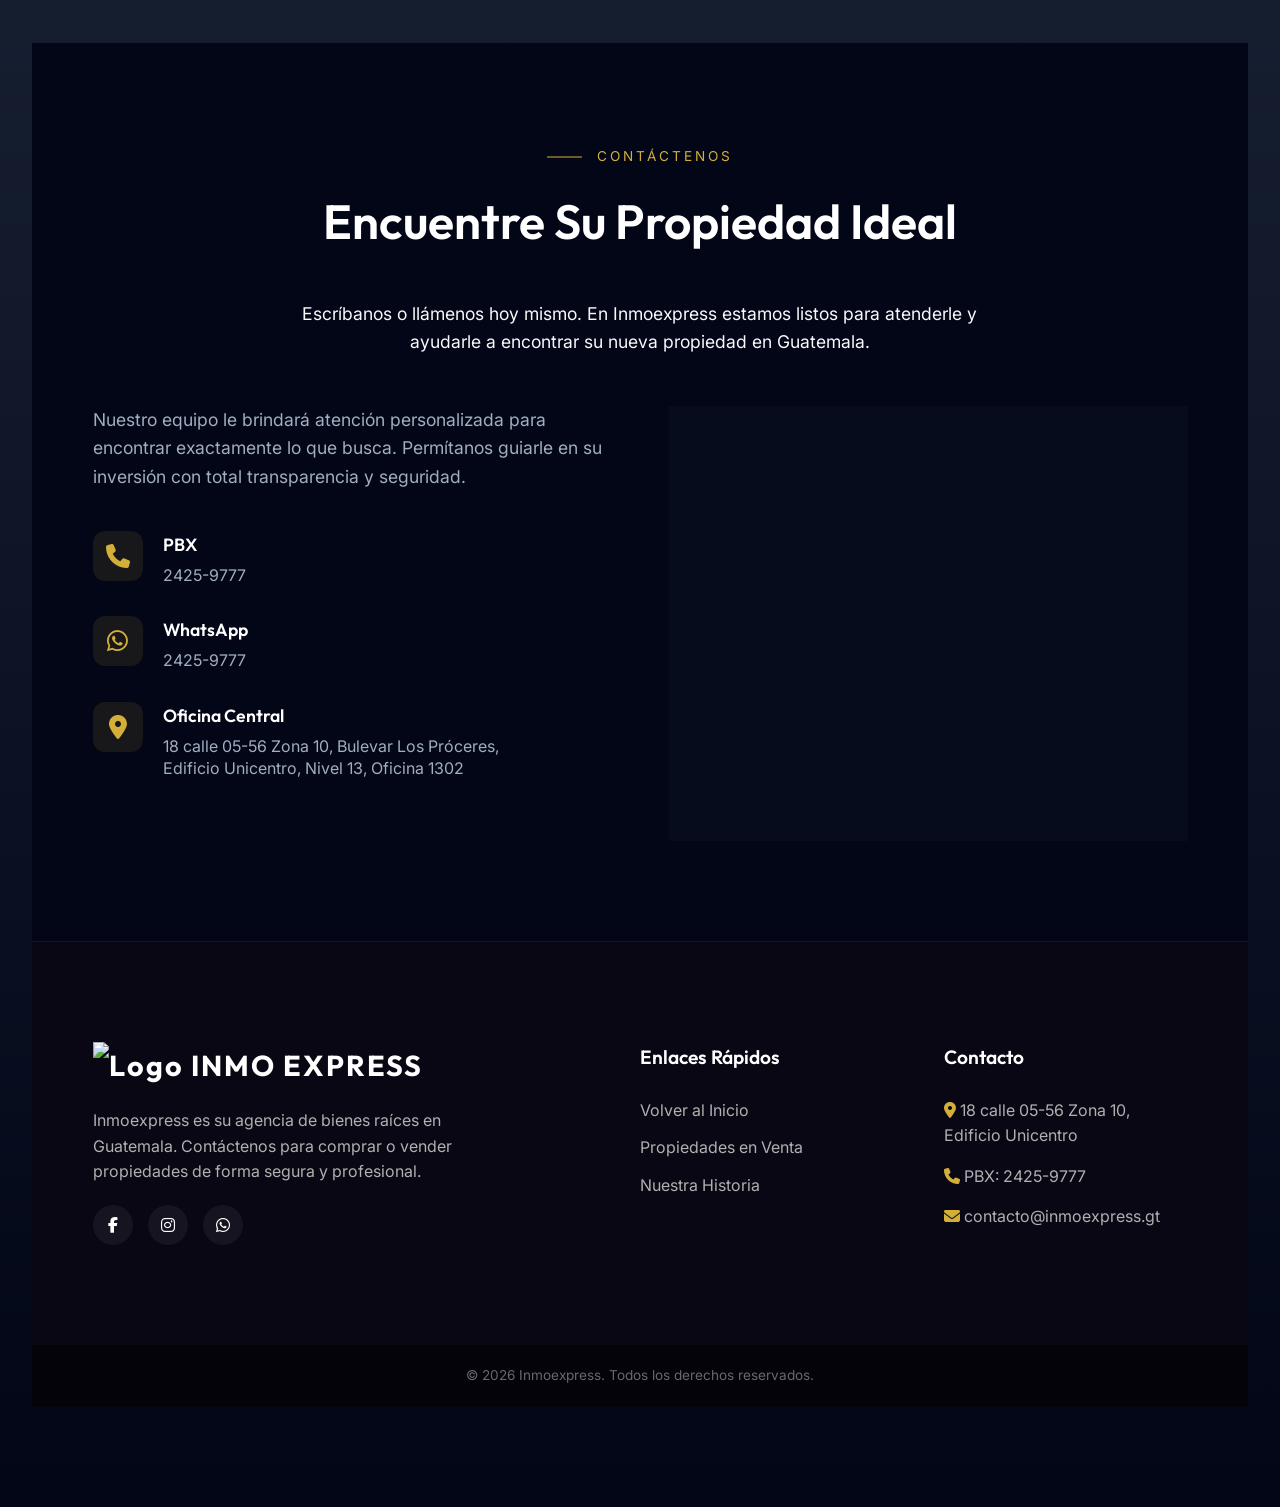
==== commit 6c38f8b9: "Add files via upload" ====
--- a/index.html
+++ b/index.html
@@ -6,20 +6,20 @@
     <title>Inmoexpress | Tu hogar en la tierra de la eterna primavera</title>
     <link rel="icon" type="image/png" href="https://i.ibb.co/PZwXbsPB/Logo-blanco-vertical-INMO-EXPRESS-p.png">
     <link rel="apple-touch-icon" href="https://i.ibb.co/PZwXbsPB/Logo-blanco-vertical-INMO-EXPRESS-p.png">
-    <meta name="description" content="Descubra las propiedades más exclusivas en venta y alquiler en Guatemala. Inmoexpress le ofrece un servicio de lujo y una selección inigualable de hogares en la tierra de la eterna primavera.">
+    <meta name="description" content="Descubra las propiedades más exclusivas en venta en Guatemala. Inmoexpress le ofrece un servicio de lujo y una selección inigualable de hogares en la tierra de la eterna primavera.">
     
     <!-- Open Graph / Facebook -->
     <meta property="og:type" content="website">
     <meta property="og:url" content="https://inmoexpress.gt/">
     <meta property="og:title" content="Inmoexpress | Tu hogar en la tierra de la eterna primavera">
-    <meta property="og:description" content="Descubra las propiedades más exclusivas en venta y alquiler en Guatemala. Inmoexpress le ofrece un servicio de lujo y una selección inigualable de hogares en la tierra de la eterna primavera.">
+    <meta property="og:description" content="Descubra las propiedades más exclusivas en venta en Guatemala. Inmoexpress le ofrece un servicio de lujo y una selección inigualable de hogares en la tierra de la eterna primavera.">
     <meta property="og:image" content="https://i.ibb.co/x8CcFs3W/high-res-mansion.jpg">
 
     <!-- Twitter -->
     <meta property="twitter:card" content="summary_large_image">
     <meta property="twitter:url" content="https://inmoexpress.gt/">
     <meta property="twitter:title" content="Inmoexpress | Tu hogar en la tierra de la eterna primavera">
-    <meta property="twitter:description" content="Descubra las propiedades más exclusivas en venta y alquiler en Guatemala. Inmoexpress le ofrece un servicio de lujo y una selección inigualable de hogares en la tierra de la eterna primavera.">
+    <meta property="twitter:description" content="Descubra las propiedades más exclusivas en venta en Guatemala. Inmoexpress le ofrece un servicio de lujo y una selección inigualable de hogares en la tierra de la eterna primavera.">
     <meta property="twitter:image" content="https://i.ibb.co/x8CcFs3W/high-res-mansion.jpg">
     
     <!-- Google Fonts -->
@@ -78,8 +78,8 @@
             <div class="hero-overlay"></div>
         </div>
         <div class="hero-content">
-            <h1 class="hero-title">Encuentre su hogar en <br><span class="text-gold">Guatemala</span></h1>
-            <p class="hero-subtitle">Descubra excelentes opciones inmobiliarias en las mejores zonas del país, con la asesoría profesional de Inmoexpress.</p>
+            <h1 class="hero-title">Su Inmueble en Guatemala con <br><span class="text-gold hero-brand-name">Inmoexpress</span></h1>
+            <p class="hero-subtitle">Compre o venda de forma ágil y segura. Le ayudamos a encontrar su propiedad perfecta en las mejores zonas del país con la rapidez y profesionalismo que nos caracteriza.</p>
             <div class="hero-buttons">
                 <a href="propiedades.html" class="btn btn-primary">Ver Propiedades</a>
                 <a href="#nosotros" class="btn btn-secondary">Conocer Inmoexpress</a>
@@ -93,7 +93,7 @@
             <div class="text-center fade-in" style="margin-bottom: 50px;">
                 <span class="section-tag">Sobre Nosotros</span>
                 <h2 class="section-title">Experiencia en Bienes Raíces</h2>
-                <p class="section-description" style="max-width: 700px; margin: 15px auto 0; color: var(--text-main); font-size: 1.1rem; line-height: 1.6;">En Inmoexpress le ayudamos a encontrar su casa o terreno ideal en Guatemala. Con nuestra experiencia, el proceso de comprar o alquilar es directo, seguro y confiable.</p>
+                <p class="section-description" style="max-width: 700px; margin: 15px auto 0; color: var(--text-main); font-size: 1.1rem; line-height: 1.6;">En Inmoexpress le ayudamos a encontrar su casa o terreno ideal en Guatemala. Con nuestra experiencia, el proceso de comprar o invertir es directo, seguro y confiable.</p>
             </div>
             <div class="about-grid">
                 <div class="about-text glass-card fade-in">
@@ -258,10 +258,6 @@
                 </div>
             </div>
         </div>
-    </section>>
-                </div>
-            </div>
-        </div>
     </section>
 
     <section id="beneficios" class="benefits-section section-padding">
@@ -269,7 +265,7 @@
             <div class="text-center fade-in" style="margin-bottom: 50px;">
                 <span class="section-tag">¿Por qué Inmoexpress?</span>
                 <h2 class="section-title">Nuestro Servicio</h2>
-                <p class="section-description" style="max-width: 700px; margin: 15px auto 0; color: var(--text-main); font-size: 1.1rem; line-height: 1.6;">En Inmoexpress nos destacamos por brindar un acompañamiento completo. Comprar o alquilar una propiedad es una decisión importante, y nosotros la hacemos más fácil y segura para usted.</p>
+                <p class="section-description" style="max-width: 700px; margin: 15px auto 0; color: var(--text-main); font-size: 1.1rem; line-height: 1.6;">En Inmoexpress nos destacamos por brindar un acompañamiento completo. Comprar una propiedad es una decisión importante, y nosotros la hacemos más fácil y segura para usted.</p>
             </div>
             <div class="benefits-grid">
                 <div class="benefit-card fade-in" style="transition-delay: 0.1s;">
@@ -363,7 +359,7 @@
                         <a href="#" class="brand-logo" style="display: flex; align-items: center; margin-bottom: 15px;">
                             <img src="https://i.ibb.co/PZwXbsPB/Logo-blanco-vertical-INMO-EXPRESS-p.png" alt="Logo INMO EXPRESS" class="footer-logo" style="max-height: 60px;">
                         </a>
-                        <p>Inmoexpress es su agencia de bienes raíces en Guatemala. Contáctenos para comprar, vender o alquilar propiedades de forma segura y profesional.</p>
+                        <p>Inmoexpress es su agencia de bienes raíces en Guatemala. Contáctenos para comprar o vender propiedades de forma segura y profesional.</p>
                         <div class="social-links">
                             <a href="https://www.facebook.com/p/Inmuebles-en-48-horas-100064087333013/" target="_blank" aria-label="Facebook"><i class="fa-brands fa-facebook-f"></i></a>
                             <a href="https://www.instagram.com/inmueblesen48hrs/" target="_blank" aria-label="Instagram"><i class="fa-brands fa-instagram"></i></a>
@@ -375,7 +371,6 @@
                         <ul>
                             <li><a href="#inicio">Volver al Inicio</a></li>
                             <li><a href="propiedades.html">Propiedades en Venta</a></li>
-                            <li><a href="propiedades.html">Propiedades en Alquiler</a></li>
                             <li><a href="#nosotros">Nuestra Historia</a></li>
                         </ul>
                     </div>
--- a/styles.css
+++ b/styles.css
@@ -306,6 +306,12 @@
     margin-bottom: 20px;
     text-shadow: 0 10px 30px rgba(0,0,0,0.5);
 }
+.hero-brand-name {
+    font-size: 5.8rem;
+    display: block;
+    margin-top: 10px;
+    letter-spacing: 1px;
+}
 .hero-subtitle {
     font-size: 1.2rem;
     color: var(--text-muted);
@@ -1372,6 +1378,7 @@
 /* Responsive */
 @media (max-width: 1024px) {
     .hero-title { font-size: 4rem; }
+    .hero-brand-name { font-size: 4.5rem; }
     .about-grid { grid-template-columns: 1fr; }
     .modal-content { flex-direction: column; overflow-y: auto; }
     .modal-image { width: 100%; height: 40vh; }
@@ -1380,6 +1387,7 @@
 
 @media (max-width: 768px) {
     .hero-title { font-size: 3rem; }
+    .hero-brand-name { font-size: 3.2rem; }
     .benefits-grid { grid-template-columns: 1fr; }
     .footer-grid { grid-template-columns: 1fr; }
     .property-card { width: 300px; height: 450px; }
